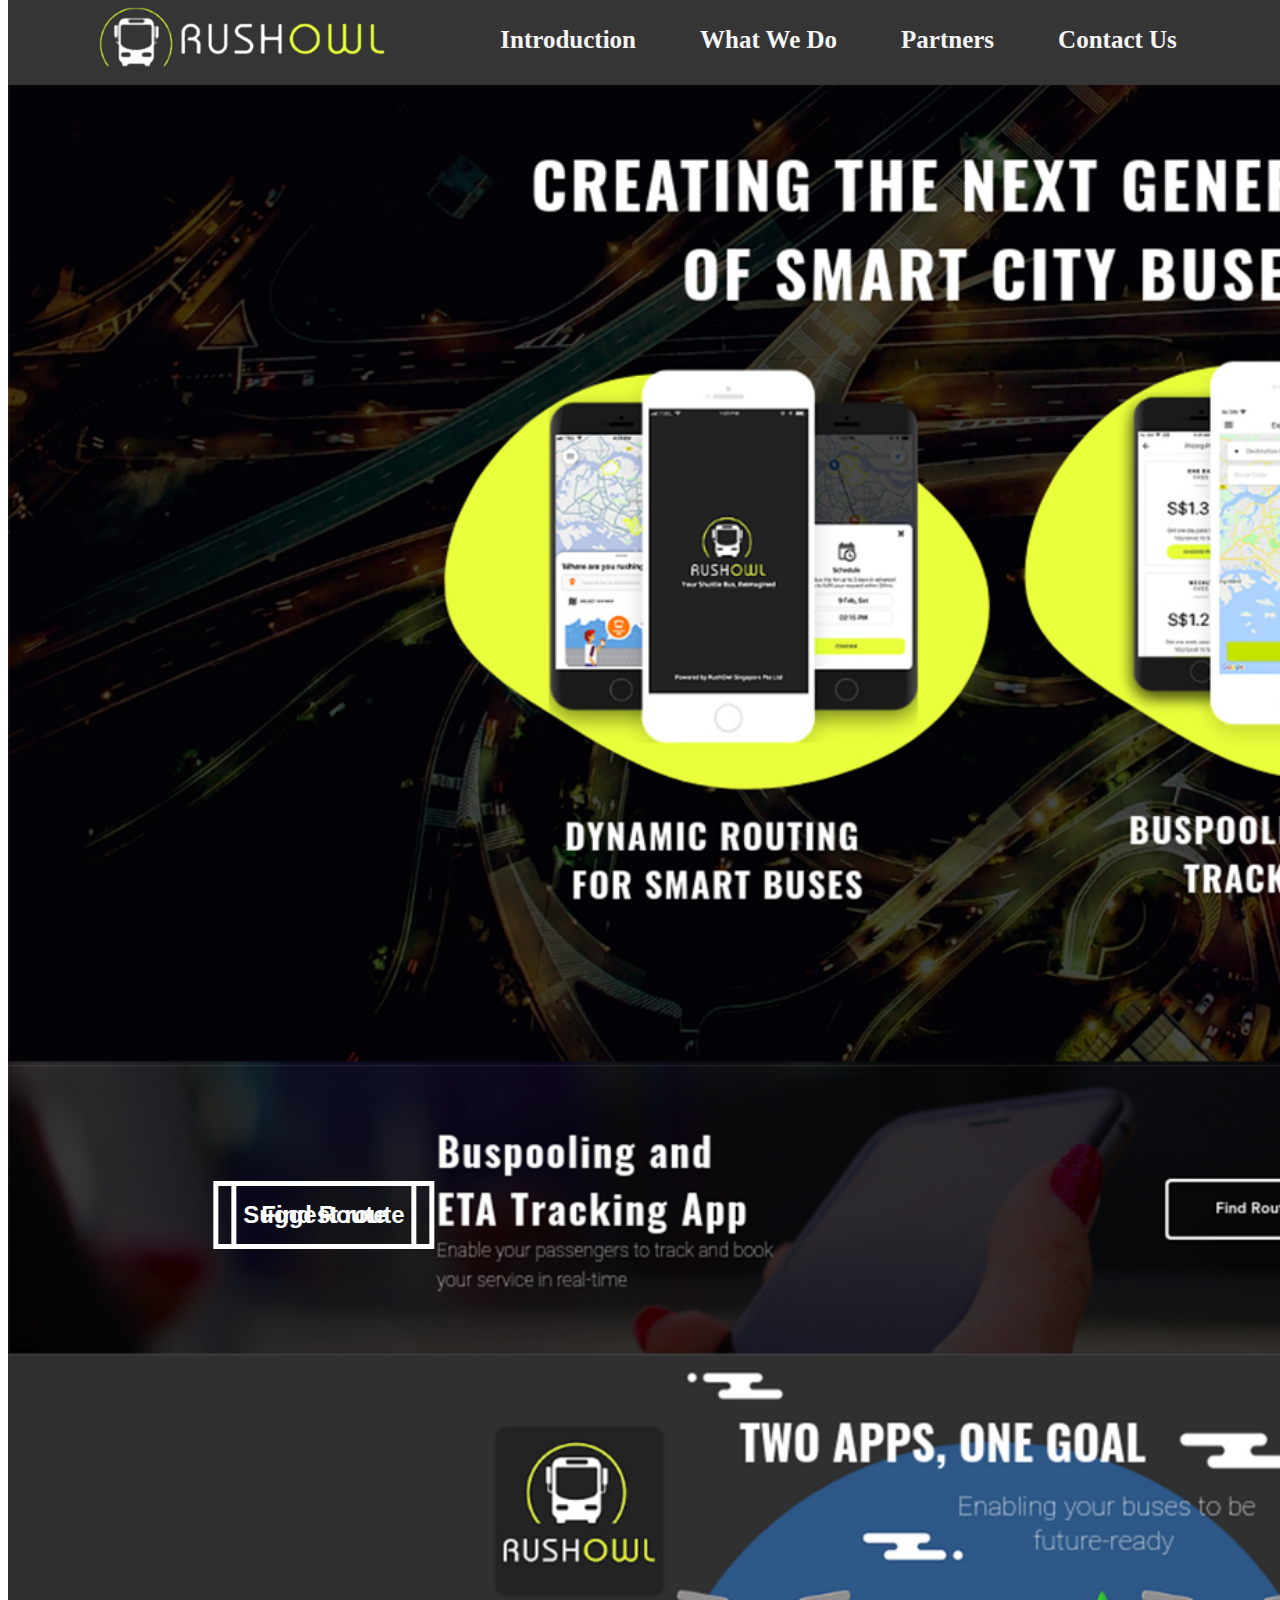
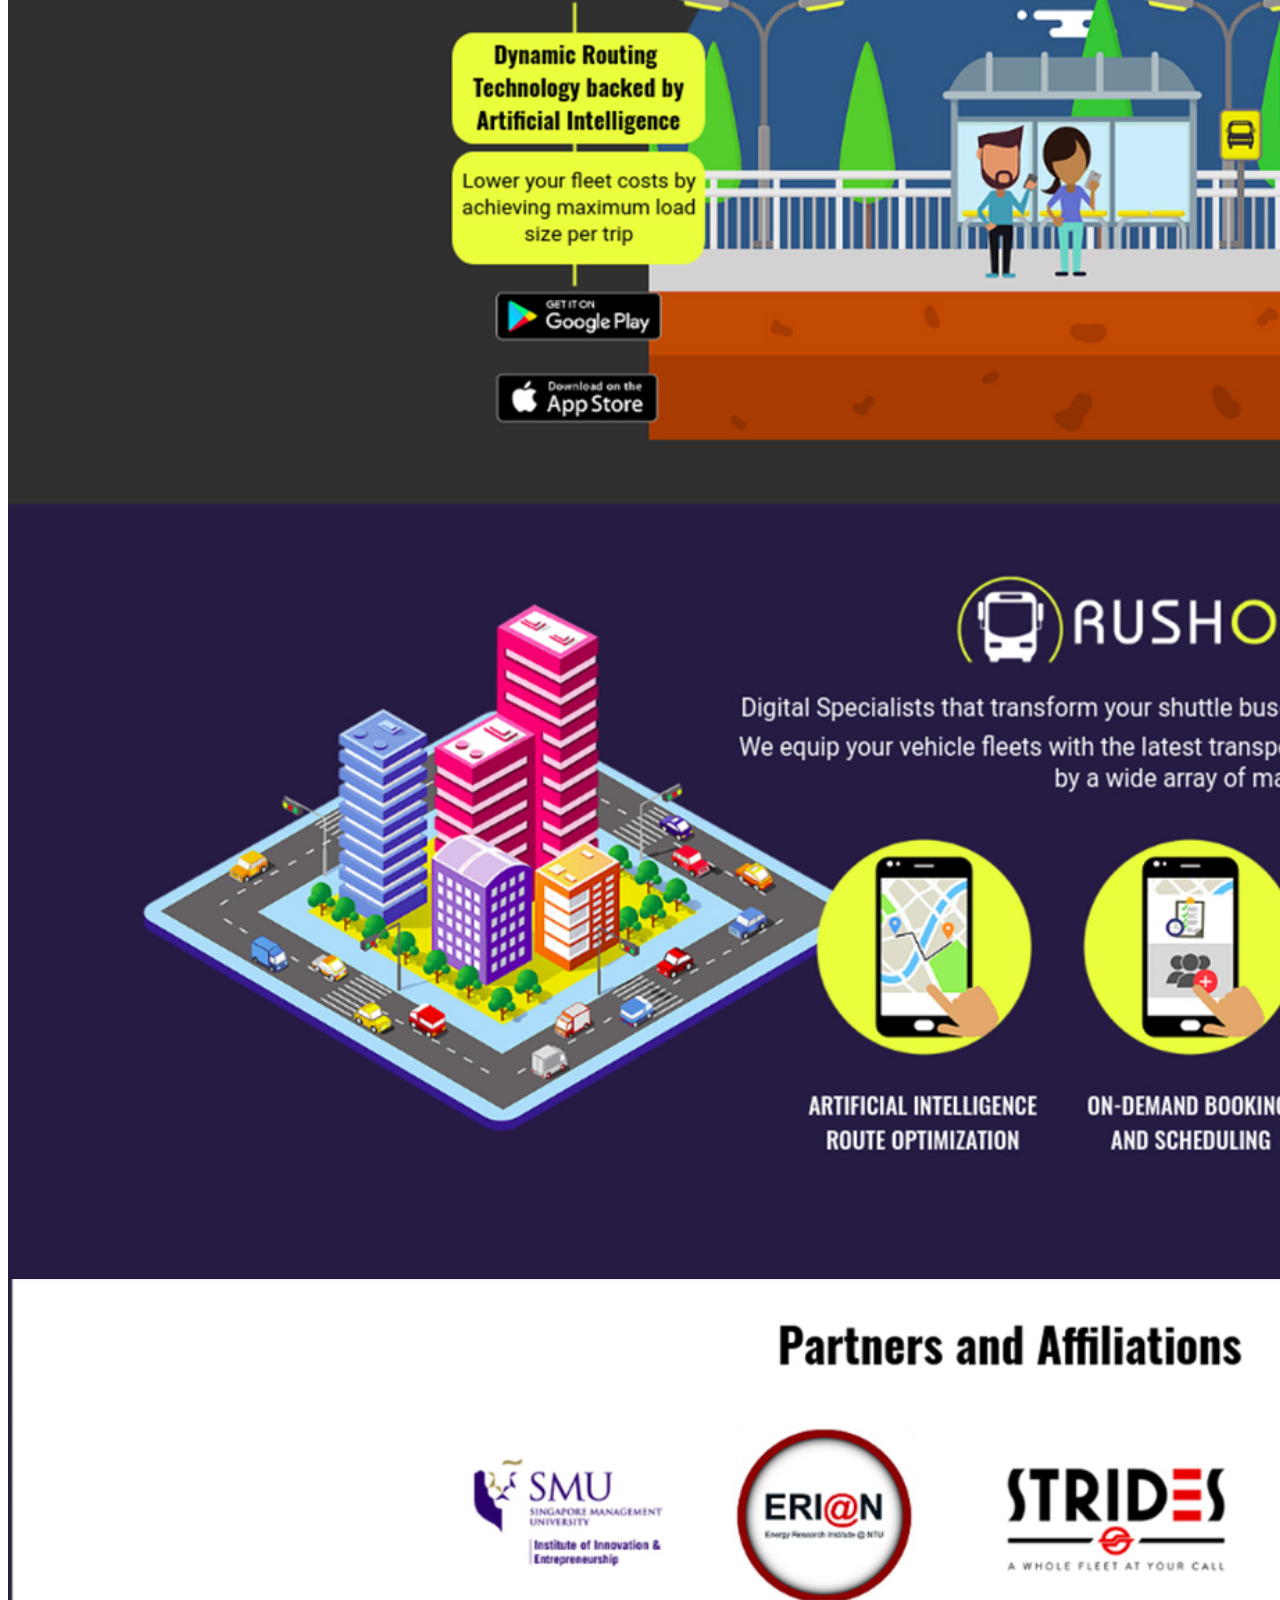
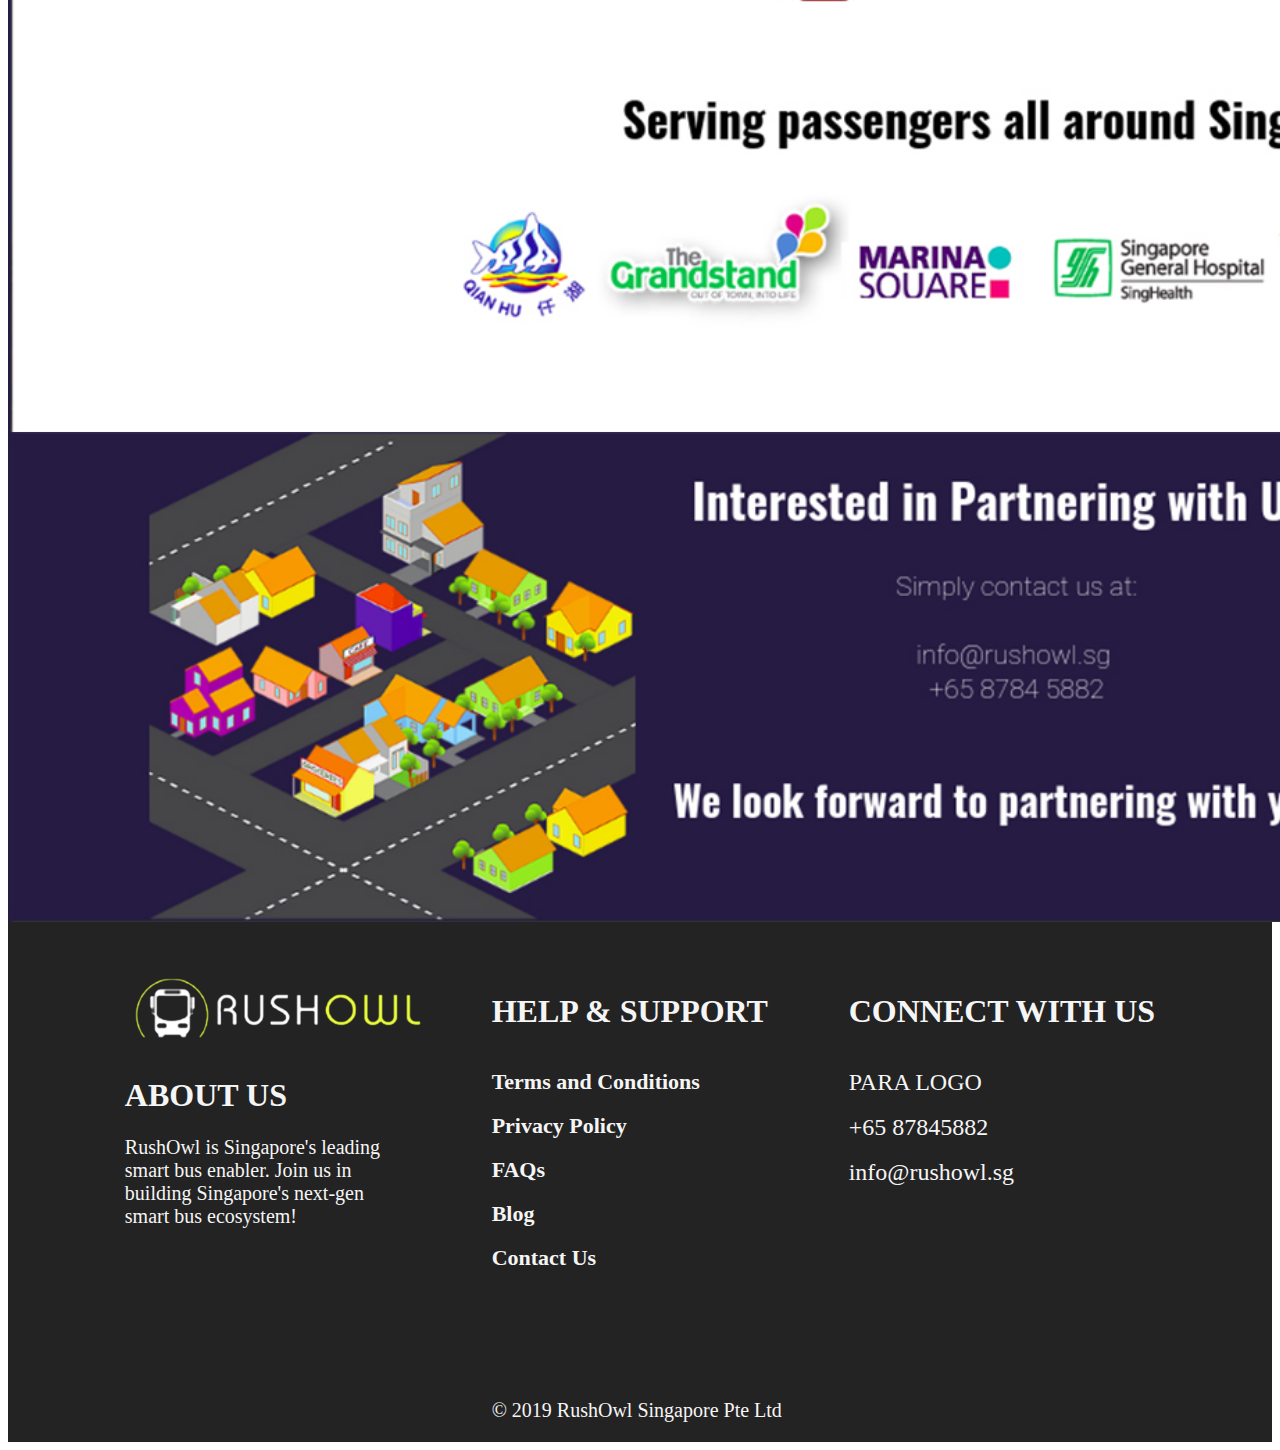
==== index.html @ 658a4725 "Upload Pertama Rushowl" ====
<!DOCTYPE html>
<html lang="en">
<head>
    <meta charset="UTF-8">
    <meta name="viewport" content="width=device-width, initial-scale=1.0">

    <link rel="stylesheet" href="https://cdnjs.cloudflare.com/ajax/libs/font-awesome/4.7.0/css/font-awesome.min.css">
    <link rel="stylesheet" href="style.css">
    
    <title>RushOwl-SG</title>
</head>
<body style="margin-top: 100px;">
     <!-- This is Header -->
     <div class="header flex-fx">
         <div>
             <img src="./img/RUSH OWL LOGO.png" alt="" width="300px">
         </div>
        <div class="nav">
            <ul class="menu-bar">
                <li><a href="#">Introduction</a></li>
                <li><a href="#profile">What We Do</a></li>
                <li><a href="#skill">Partners</a></li>
                <li><a href="#skill">Contact Us</a></li>
            </ul>
        </div>
    </div>
    <!-- This is Header -->

    <!-- SECTION 1 -->
    <div>
        <img class="img-section1" src="./img/NOMOR2.jpg" alt="">
    </div>
    <!-- SECTION 1 -->

    <!-- SECTION 2 -->
    <div class="section2">
        <img class="img-section" src="./img/NOMOR3.jpg" alt="">
        <div class="mini-flex-fx">
            <button class="button" onclick="window.location.href = '#';">Find Route</button>
            <button class="button" onclick="window.location.href = '#';">Suggest route</button>
        </div>
    </div>
    <!-- SECTION 2 -->

    <!-- SECTION 3 -->
    <div>
        <img class="img-section" src="./img/NOMOR4.jpg" alt="">
    </div>
    <!-- SECTION 3 -->

    <!-- SECTION 4 -->
     <div>
        <img class="img-section" src="./img/NOMOR5.jpg" alt="">
    </div>
    <!-- SECTION 4 -->

    <!-- SECTION 5 -->
    <div>
        <img class="img-section" src="./img/NOMOR6.jpg" alt="">
    </div>
    <!-- SECTION 5 -->

    <!-- SECTION 6 -->
    <div>
        <img class="img-section" src="./img/NOMOR7.jpg" alt="">
    </div>
    <!-- SECTION 6 -->

    <!-- SECTION 7 -->
    <div class="container flex-fx footer">
        <div>
            <img src="./img/RUSH OWL LOGO.png" alt="" width="300px"> <br>
            <h1><b> ABOUT US </b></h1>
            <p style="font-size: 20px;">
                RushOwl is Singapore's leading <br>
                smart bus enabler. Join us in <br>
                building Singapore's next-gen <br>
                smart bus ecosystem!
            </p>

        </div>
        <div class="links">
            <h1><b> HELP & SUPPORT </b></h1> <br>
            <a href="#">Terms and Conditions</a> <br>
            <br>
            <a href="#">Privacy Policy</a> <br>
            <br>
            <a href="#">FAQs</a> <br>
            <br>
            <a href="#">Blog</a> <br>
            <br>
            <a href="#">Contact Us</a>
            <br>
            <br>
            <br>
            <br>
            <br>
            <br>
            <br>
            <p style="font-size: 20px;">
                © 2019 RushOwl Singapore Pte Ltd
            </p>
        </div>
        <div>
            <h1><b> CONNECT WITH US </b></h1> <br>
            <label>PARA LOGO</label> <br>
            <br>
            <label>+65 87845882</label> <br>
            <br>
            <label>info@rushowl.sg</label>
        </div>
    </div>
    <!-- SECTION 7 -->

    <!-- SECTION 8 -->
    
    <!-- SECTION 8 -->

</body>
</html>
---- style.css ----
html {
    scroll-behavior: smooth;
}
.container{
    padding-left: 100px;
    padding-right: 100px;
}
.flex-fx{
    display: flex;
    flex-flow: row wrap;
    justify-content: space-evenly;
}
.header {
    width: 100%;
    background-color: #353535;
    position: fixed;
    margin-top: -100px;
    z-index: 1;
    /* height: 500px; */
  }
  
  .header-bawah {
    width: 100%;
  }
  
  .nav .menu-bar {
    width: 100%;
    text-align: center;
    /* background-color: #535252; */
    -webkit-padding-start: 0;
            padding-inline-start: 0;
  }
  
  .nav .menu-bar li {
    list-style-type: none;
    display: inline-block;
    padding-top: 10px;
    padding-left: 30px;
    padding-right: 30px;
    font-size: 25px;
    cursor: pointer;
    font-weight: bold;
  }
  
  /* .nav .menu-bar li:hover {
    background-color: ivory;
    color: #e75810;
  } */
  
  .nav .menu-bar li:hover a {
    color: #becf1d;
  }
  
  .nav .menu-bar li a {
    color: whitesmoke;
    text-decoration: none;
  }
  .img-section1{
    width: 2000px;
    margin-top: -20px;
  }
  .img-section{
    width: 2000px;
    margin-top: -5px;
  }
  .footer{
      margin-top: -5px;
      padding-left: 50px;
      padding-top: 50px;
      padding-right: 50px;
      background-color: rgb(35, 35, 35);
      color: whitesmoke;
  }
 .links a{
    font-size: 22px;
    font-weight: bold;
    color: whitesmoke;
    text-decoration: none;
  }
 .links a:hover{
      color:#becf1d;
  }
  label{
    font-size: 24px;
    color: whitesmoke;
  }

  /* ini percobaan msukin button kedlam foto section2 */

  .section2 {
    position: relative;
    width: 50%;
  }
  .section2 .button{
    position: absolute;
    top: 50%;
    left: 50%;
    transform: translate(-50%, -50%);
    -ms-transform: translate(-50%, -50%);
    font-size: 24px;
    font-weight: bold;
    margin-right: 60px;
    padding-top: 15px;
    padding-left: 25px;
    padding-right: 25px;
    padding-bottom: 15px;
    color: rgb(255, 255, 255);
    background-color: transparent;
    border-style: solid;
    border-color: rgb(255, 255, 255);
    border-width: 5px;
    cursor: pointer;
  }
  .mini-flex-fx{
    display: flex;
    flex-flow: row wrap;
    float: right;
    margin-right: 50px;
  }
  .section2.button:hover{
  background-color: violet;
  }
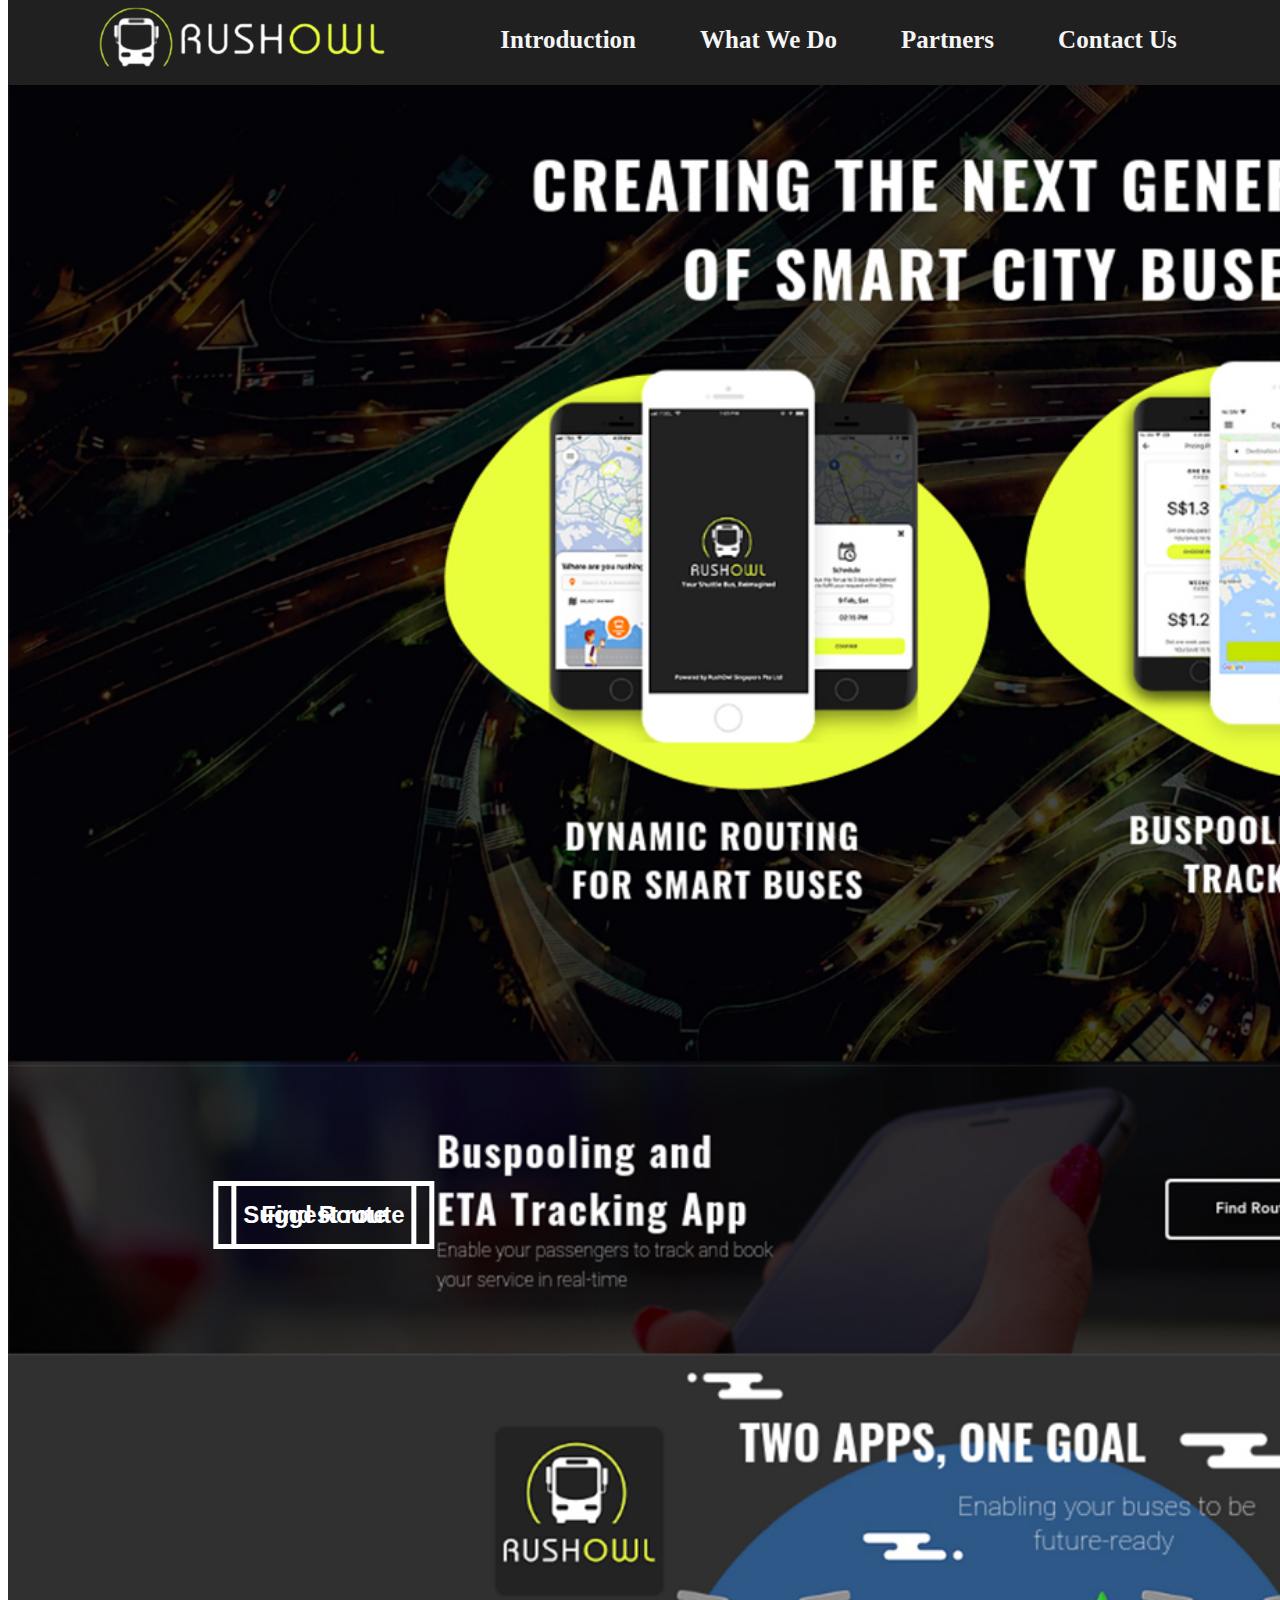
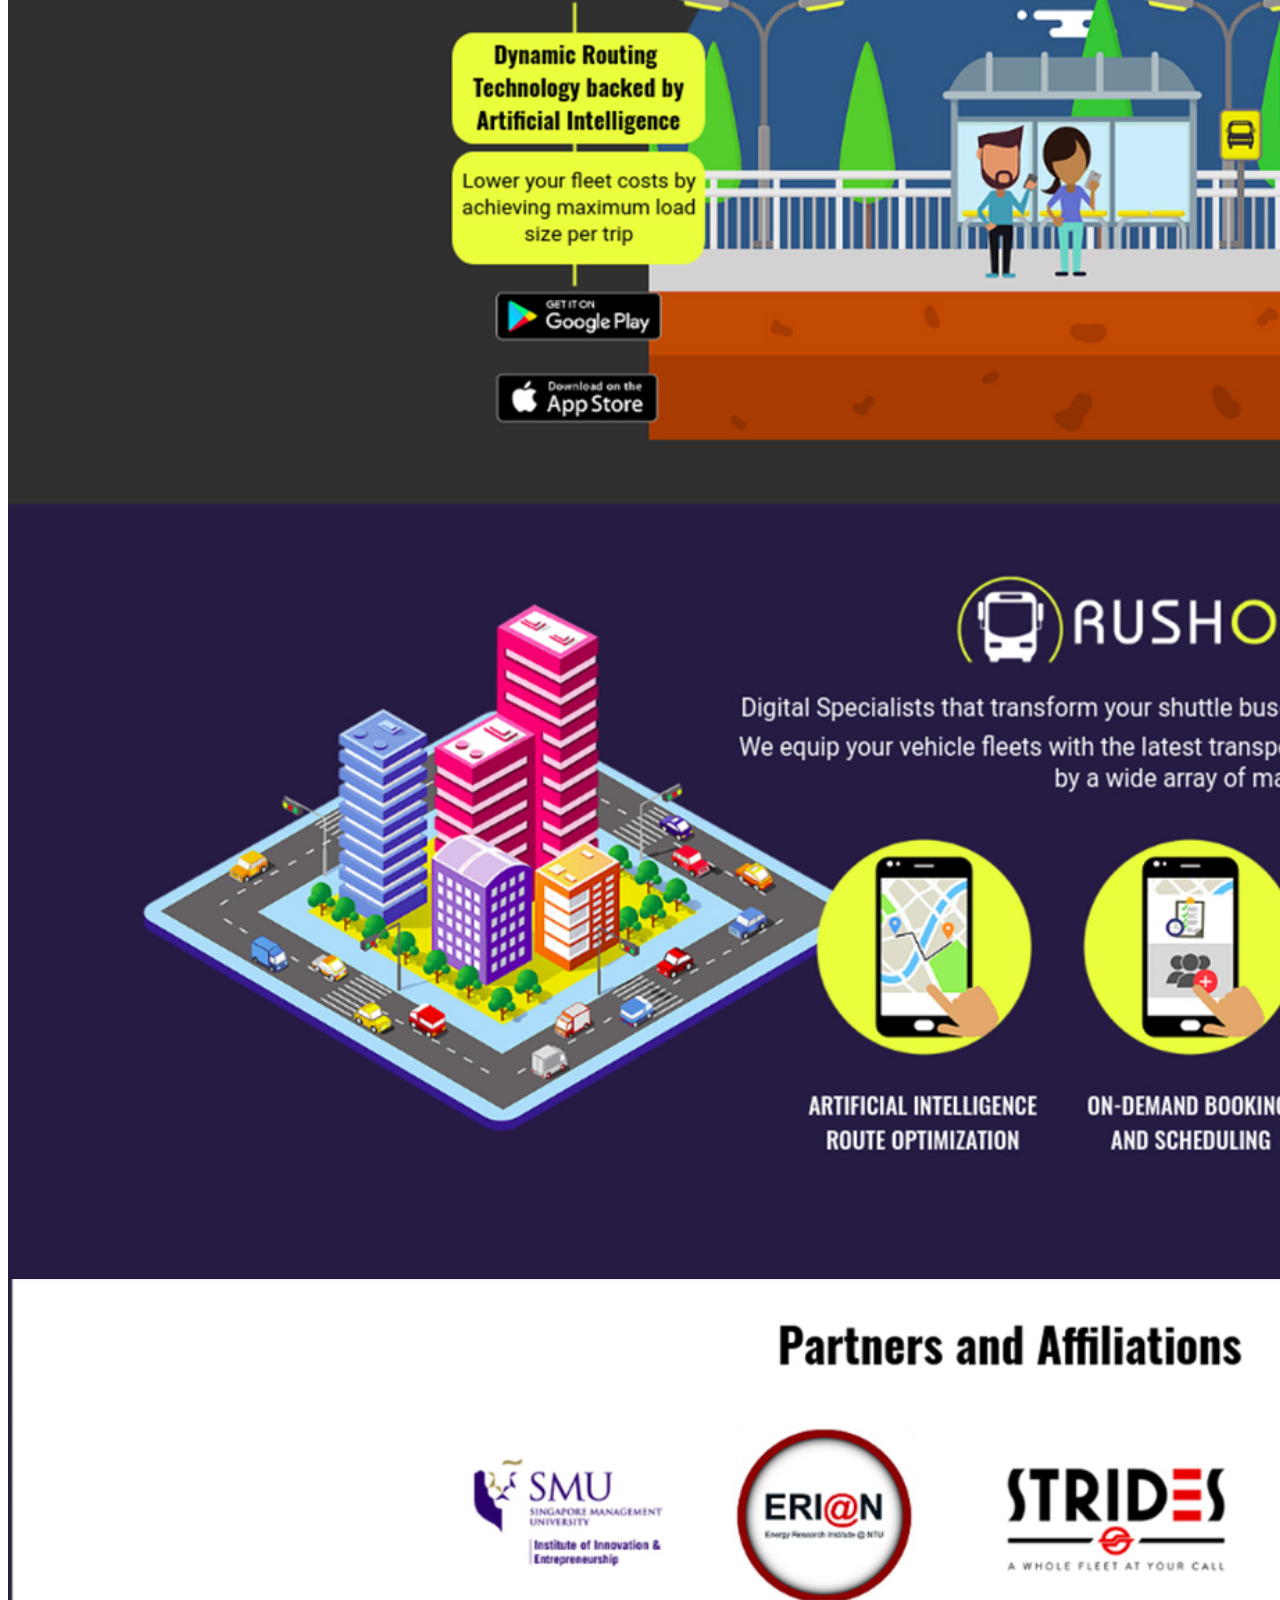
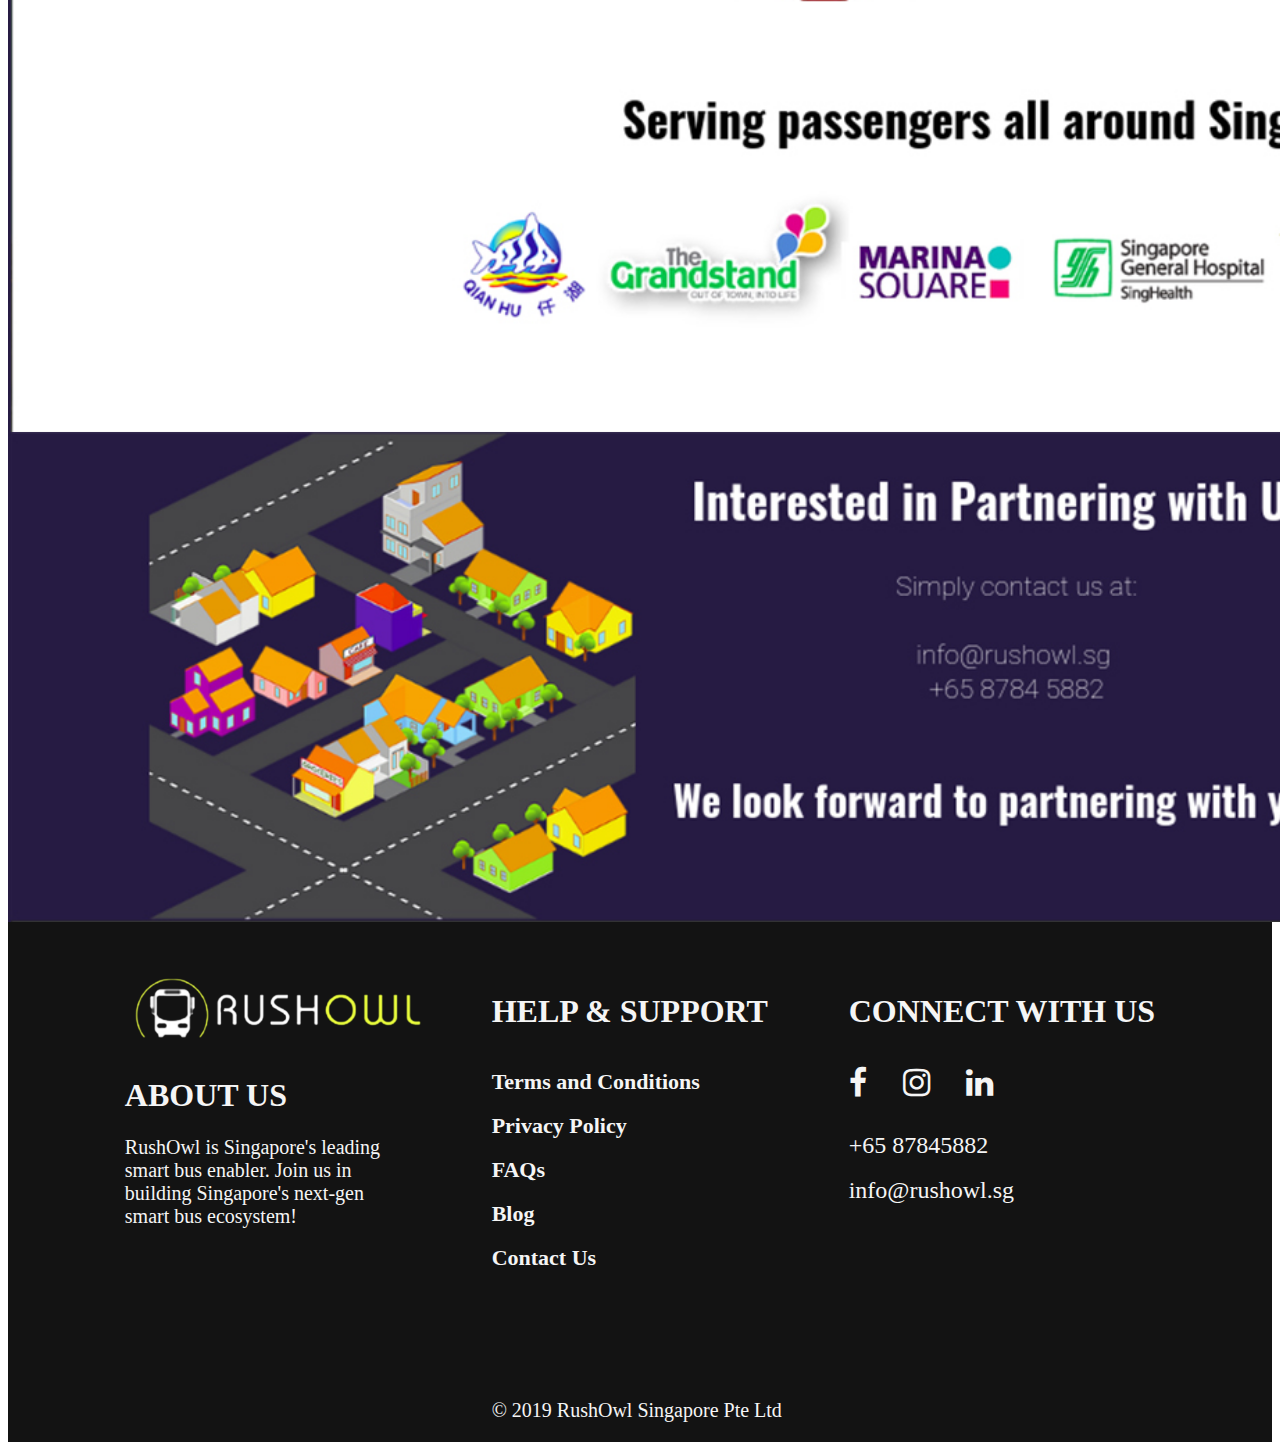
==== commit b37df53c: "progress 17.03 selasa" ====
--- a/index.html
+++ b/index.html
@@ -5,22 +5,25 @@
     <meta name="viewport" content="width=device-width, initial-scale=1.0">
 
     <link rel="stylesheet" href="https://cdnjs.cloudflare.com/ajax/libs/font-awesome/4.7.0/css/font-awesome.min.css">
+    <link rel="stylesheet" href="path/to/font-awesome/css/font-awesome.min.css">
     <link rel="stylesheet" href="style.css">
-    
+
     <title>RushOwl-SG</title>
 </head>
 <body style="margin-top: 100px;">
      <!-- This is Header -->
      <div class="header flex-fx">
          <div>
+             <a href="#">
              <img src="./img/RUSH OWL LOGO.png" alt="" width="300px">
+            </a>
          </div>
         <div class="nav">
             <ul class="menu-bar">
-                <li><a href="#">Introduction</a></li>
-                <li><a href="#profile">What We Do</a></li>
-                <li><a href="#skill">Partners</a></li>
-                <li><a href="#skill">Contact Us</a></li>
+                <li><a href="#intro">Introduction</a></li>
+                <li><a href="#whatwedo">What We Do</a></li>
+                <li><a href="#partner">Partners</a></li>
+                <li><a href="#">Contact Us</a></li>
             </ul>
         </div>
     </div>
@@ -43,19 +46,19 @@
     <!-- SECTION 2 -->
 
     <!-- SECTION 3 -->
-    <div>
+    <div id="intro">
         <img class="img-section" src="./img/NOMOR4.jpg" alt="">
     </div>
     <!-- SECTION 3 -->
 
     <!-- SECTION 4 -->
-     <div>
+     <div id="whatwedo">
         <img class="img-section" src="./img/NOMOR5.jpg" alt="">
     </div>
     <!-- SECTION 4 -->
 
     <!-- SECTION 5 -->
-    <div>
+    <div id="partner">
         <img class="img-section" src="./img/NOMOR6.jpg" alt="">
     </div>
     <!-- SECTION 5 -->
@@ -103,7 +106,12 @@
         </div>
         <div>
             <h1><b> CONNECT WITH US </b></h1> <br>
-            <label>PARA LOGO</label> <br>
+            <label>
+                <i class="fa fa-facebook fa-lg" aria-hidden="true" style="padding-right: 30px;"></i>
+                <i class="fa fa-instagram fa-lg" aria-hidden="true" style="padding-right: 30px;"></i>
+                <i class="fa fa-linkedin fa-lg" aria-hidden="true" style="padding-right: 30px;"></i>
+            </label> <br>
+            <br>
             <br>
             <label>+65 87845882</label> <br>
             <br>
--- a/style.css
+++ b/style.css
@@ -12,7 +12,7 @@
 }
 .header {
     width: 100%;
-    background-color: #353535;
+    background-color: #202020;
     position: fixed;
     margin-top: -100px;
     z-index: 1;
@@ -68,7 +68,7 @@
       padding-left: 50px;
       padding-top: 50px;
       padding-right: 50px;
-      background-color: rgb(35, 35, 35);
+      background-color: rgb(19, 19, 19);
       color: whitesmoke;
   }
  .links a{
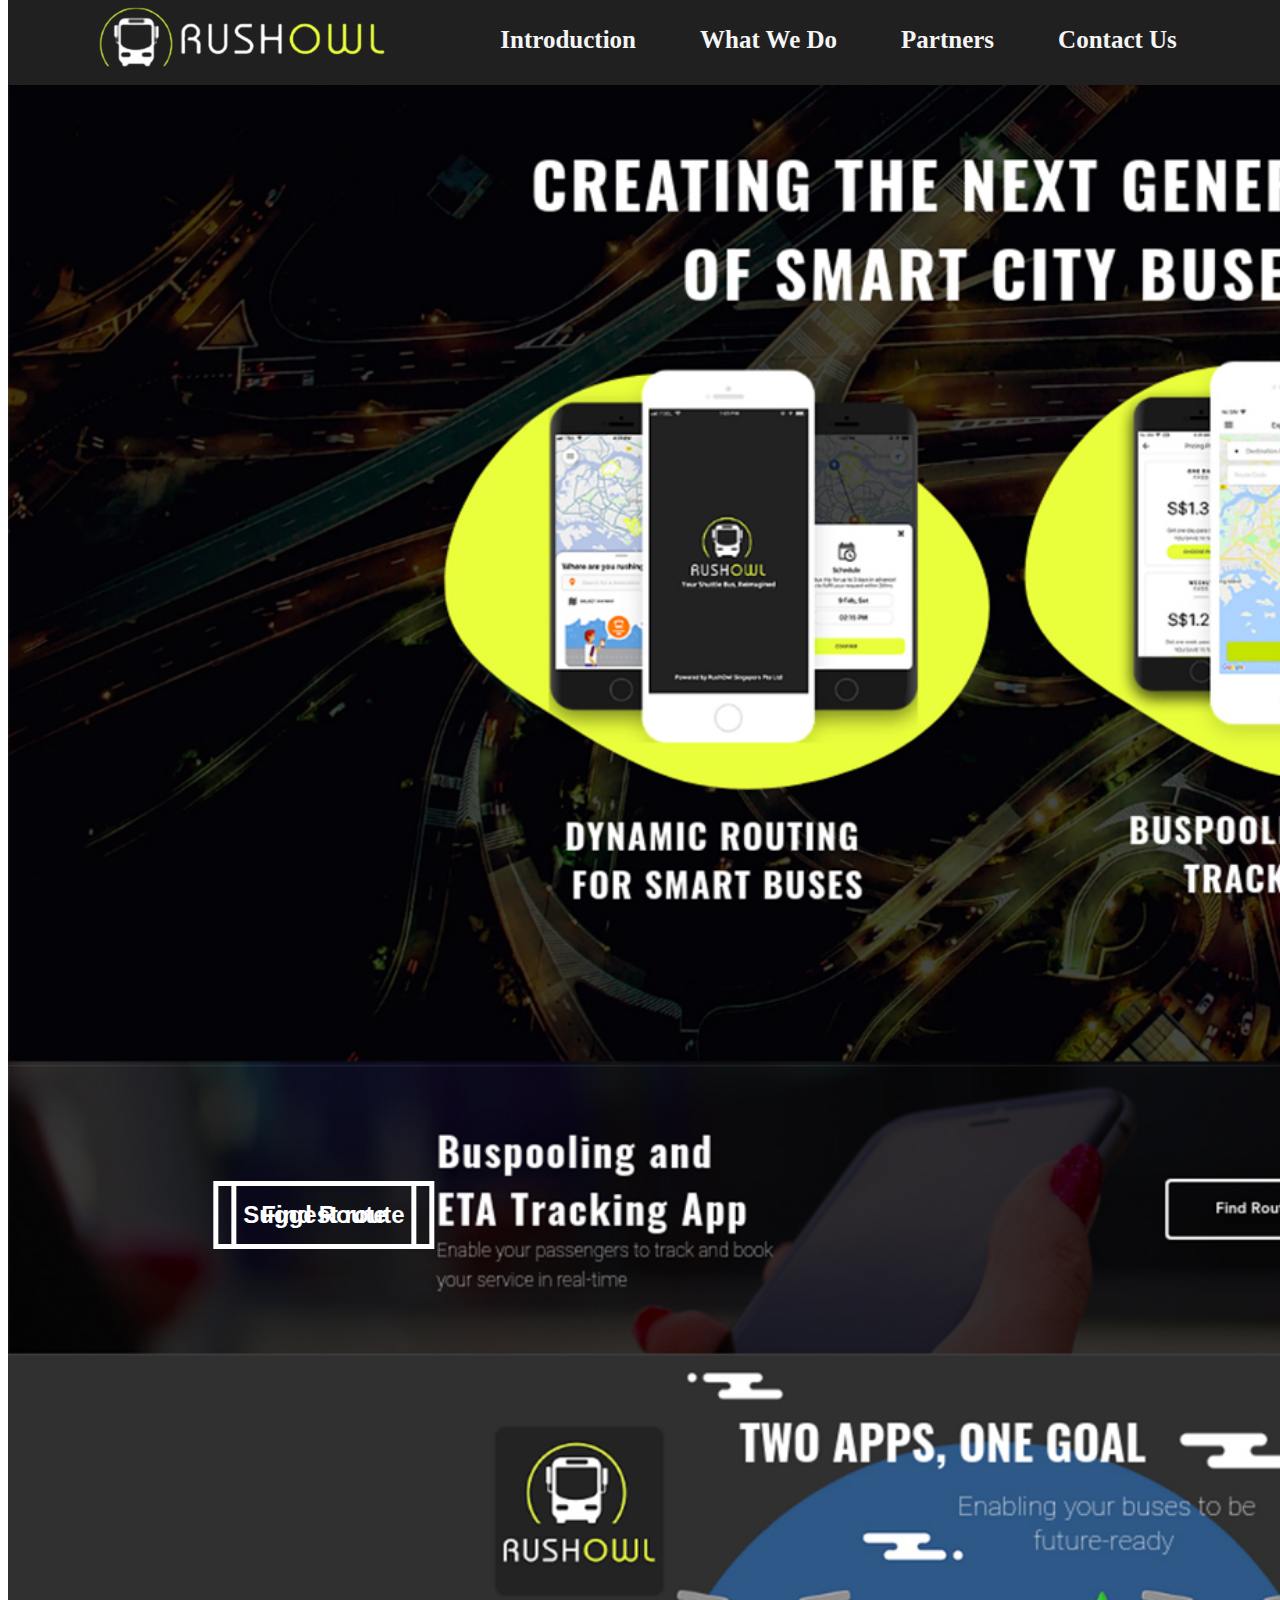
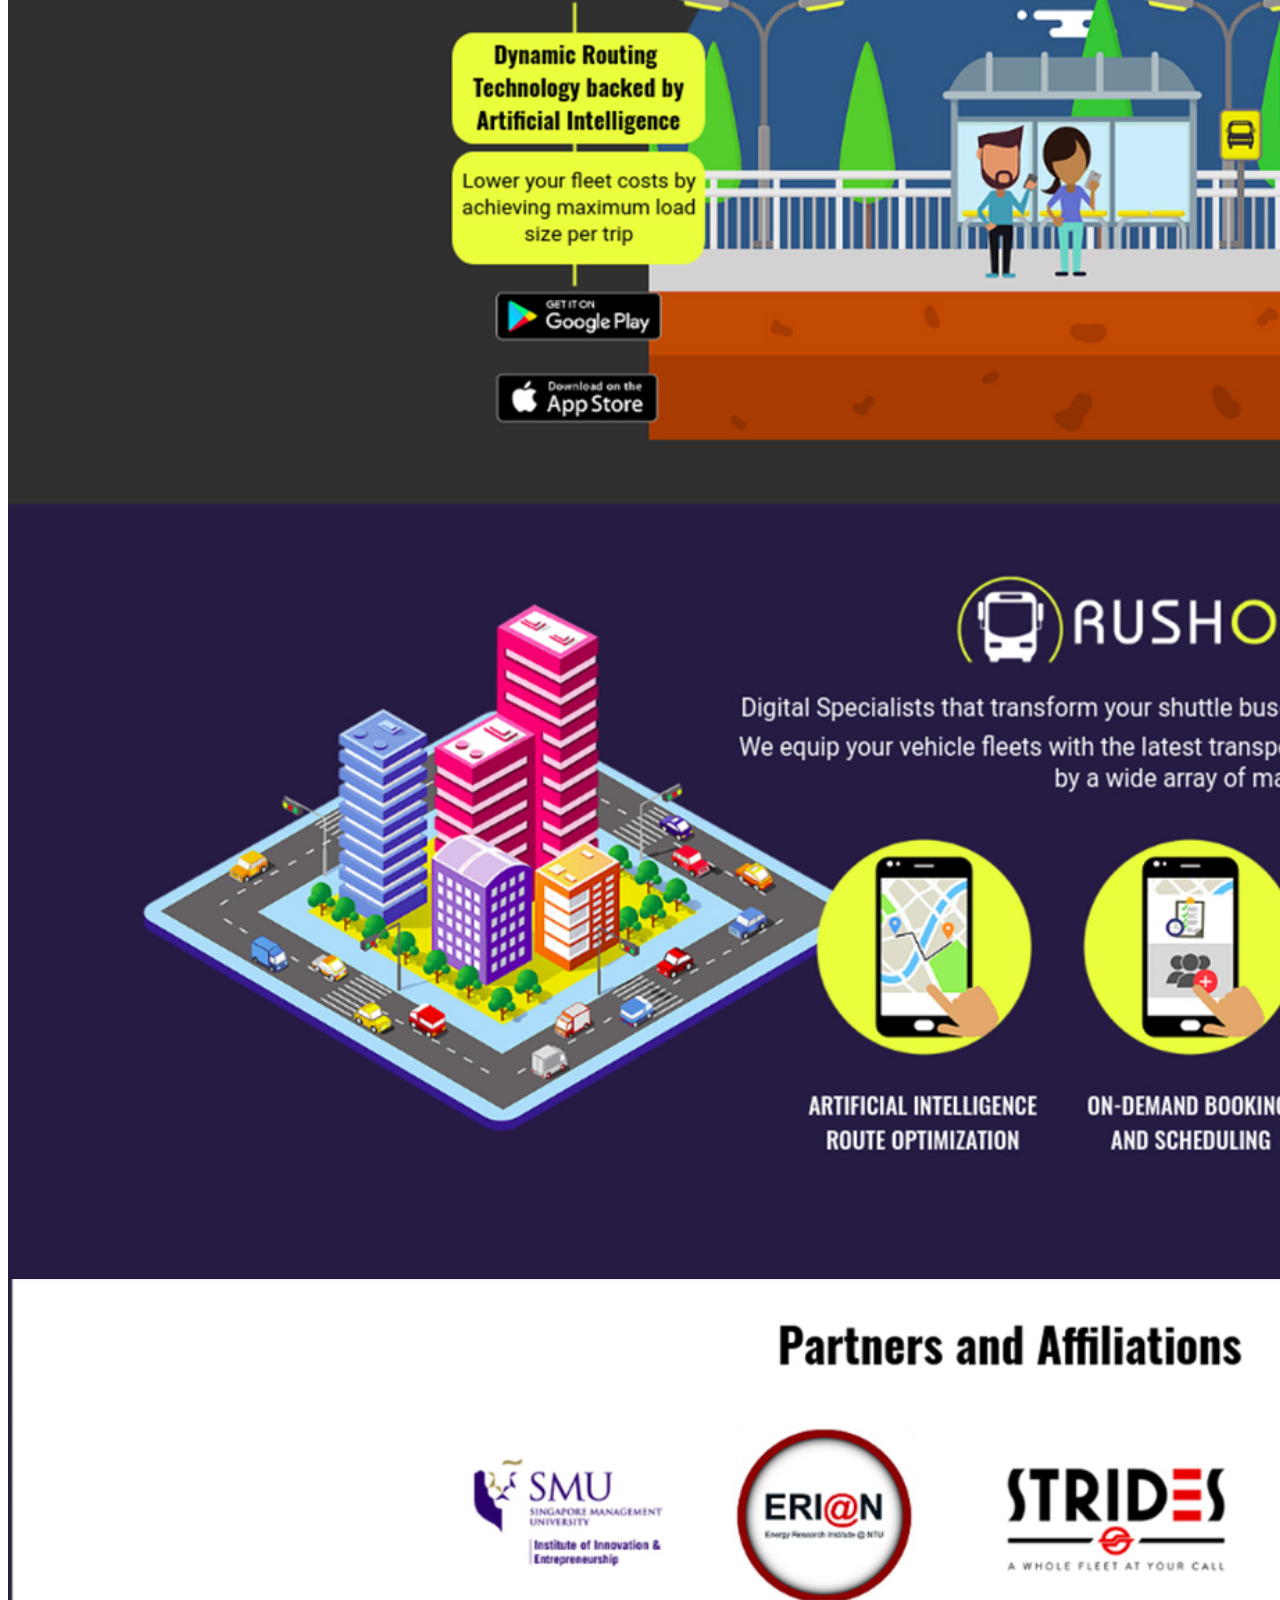
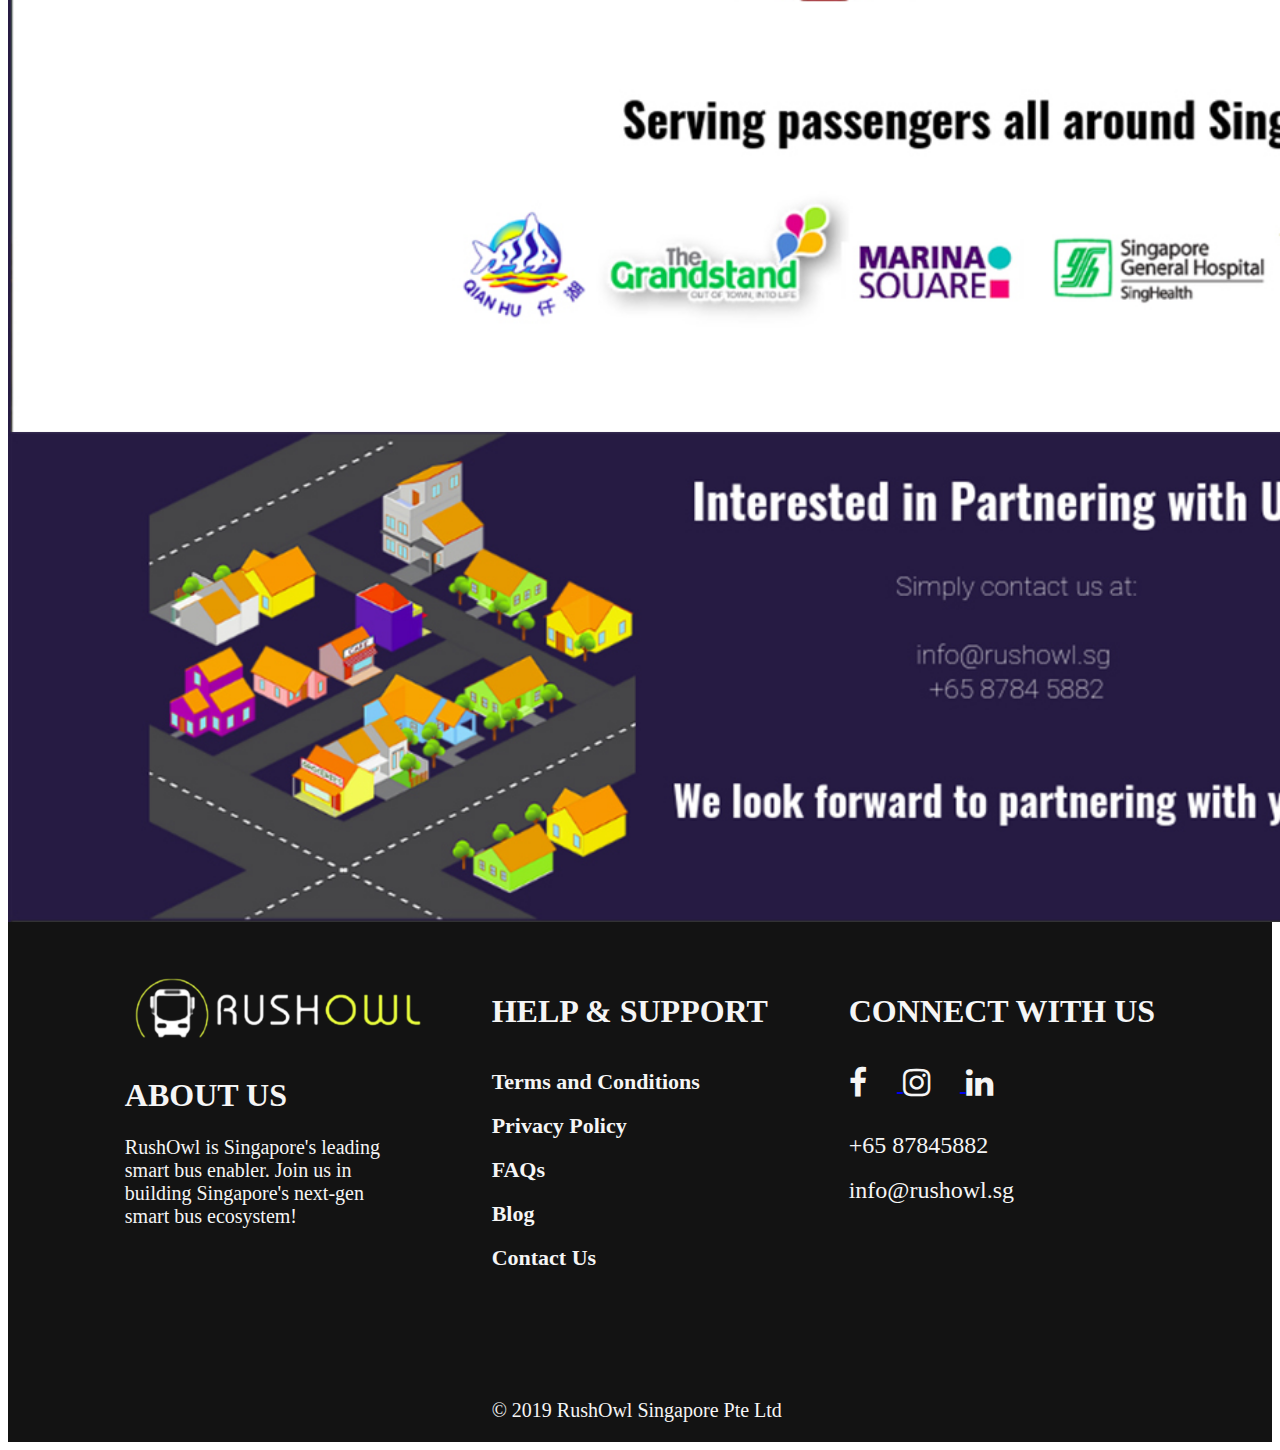
==== commit b9e26f33: "progress 17.03 selasa" ====
--- a/index.html
+++ b/index.html
@@ -1,5 +1,6 @@
 <!DOCTYPE html>
 <html lang="en">
+
 <head>
     <meta charset="UTF-8">
     <meta name="viewport" content="width=device-width, initial-scale=1.0">
@@ -10,14 +11,15 @@
 
     <title>RushOwl-SG</title>
 </head>
+
 <body style="margin-top: 100px;">
-     <!-- This is Header -->
-     <div class="header flex-fx">
-         <div>
-             <a href="#">
-             <img src="./img/RUSH OWL LOGO.png" alt="" width="300px">
+    <!-- This is Header -->
+    <div class="header flex-fx">
+        <div>
+            <a href="#">
+                <img src="./img/RUSH OWL LOGO.png" alt="" width="300px">
             </a>
-         </div>
+        </div>
         <div class="nav">
             <ul class="menu-bar">
                 <li><a href="#intro">Introduction</a></li>
@@ -52,7 +54,7 @@
     <!-- SECTION 3 -->
 
     <!-- SECTION 4 -->
-     <div id="whatwedo">
+    <div id="whatwedo">
         <img class="img-section" src="./img/NOMOR5.jpg" alt="">
     </div>
     <!-- SECTION 4 -->
@@ -69,7 +71,7 @@
     </div>
     <!-- SECTION 6 -->
 
-    <!-- SECTION 7 -->
+    <!-- FOOTER -->
     <div class="container flex-fx footer">
         <div>
             <img src="./img/RUSH OWL LOGO.png" alt="" width="300px"> <br>
@@ -84,9 +86,9 @@
         </div>
         <div class="links">
             <h1><b> HELP & SUPPORT </b></h1> <br>
-            <a href="#">Terms and Conditions</a> <br>
+            <a href="terms.html">Terms and Conditions</a> <br>
             <br>
-            <a href="#">Privacy Policy</a> <br>
+            <a href="privacy.html">Privacy Policy</a> <br>
             <br>
             <a href="#">FAQs</a> <br>
             <br>
@@ -107,10 +109,17 @@
         <div>
             <h1><b> CONNECT WITH US </b></h1> <br>
             <label>
-                <i class="fa fa-facebook fa-lg" aria-hidden="true" style="padding-right: 30px;"></i>
-                <i class="fa fa-instagram fa-lg" aria-hidden="true" style="padding-right: 30px;"></i>
-                <i class="fa fa-linkedin fa-lg" aria-hidden="true" style="padding-right: 30px;"></i>
-            </label> <br>
+                <a href="https://www.facebook,com/therushowlapp">
+                    <i class="fa fa-facebook fa-lg" aria-hidden="true"></i>
+                </a>
+                <a href="https://www.instagram.com/rushowl.sg/">
+                    <i class="fa fa-instagram fa-lg" aria-hidden="true"></i>
+                </a>
+                <a href="https://www.linkedin.com/company/rushowlsg">
+                    <i class="fa fa-linkedin fa-lg" aria-hidden="true"></i>
+                </a>
+            </label>
+            <br>
             <br>
             <br>
             <label>+65 87845882</label> <br>
@@ -118,11 +127,8 @@
             <label>info@rushowl.sg</label>
         </div>
     </div>
-    <!-- SECTION 7 -->
-
-    <!-- SECTION 8 -->
-    
-    <!-- SECTION 8 -->
+    <!-- FOOTER -->
 
 </body>
+
 </html>--- a/style.css
+++ b/style.css
@@ -4,6 +4,10 @@
 .container{
     padding-left: 100px;
     padding-right: 100px;
+}
+.container2{
+  padding-left: 350px;
+  padding-right: 350px;
 }
 .flex-fx{
     display: flex;
@@ -120,6 +124,17 @@
   .section2.button:hover{
   background-color: violet;
   }
+
+ .paragraph{
+  color: rgb(23, 23, 23);
+  opacity: 80%;
+  font-size: 24px;
+  }
+  i{
+    color: whitesmoke;
+    padding-right: 30px;
+    text-decoration: none;
+  }
   
   
  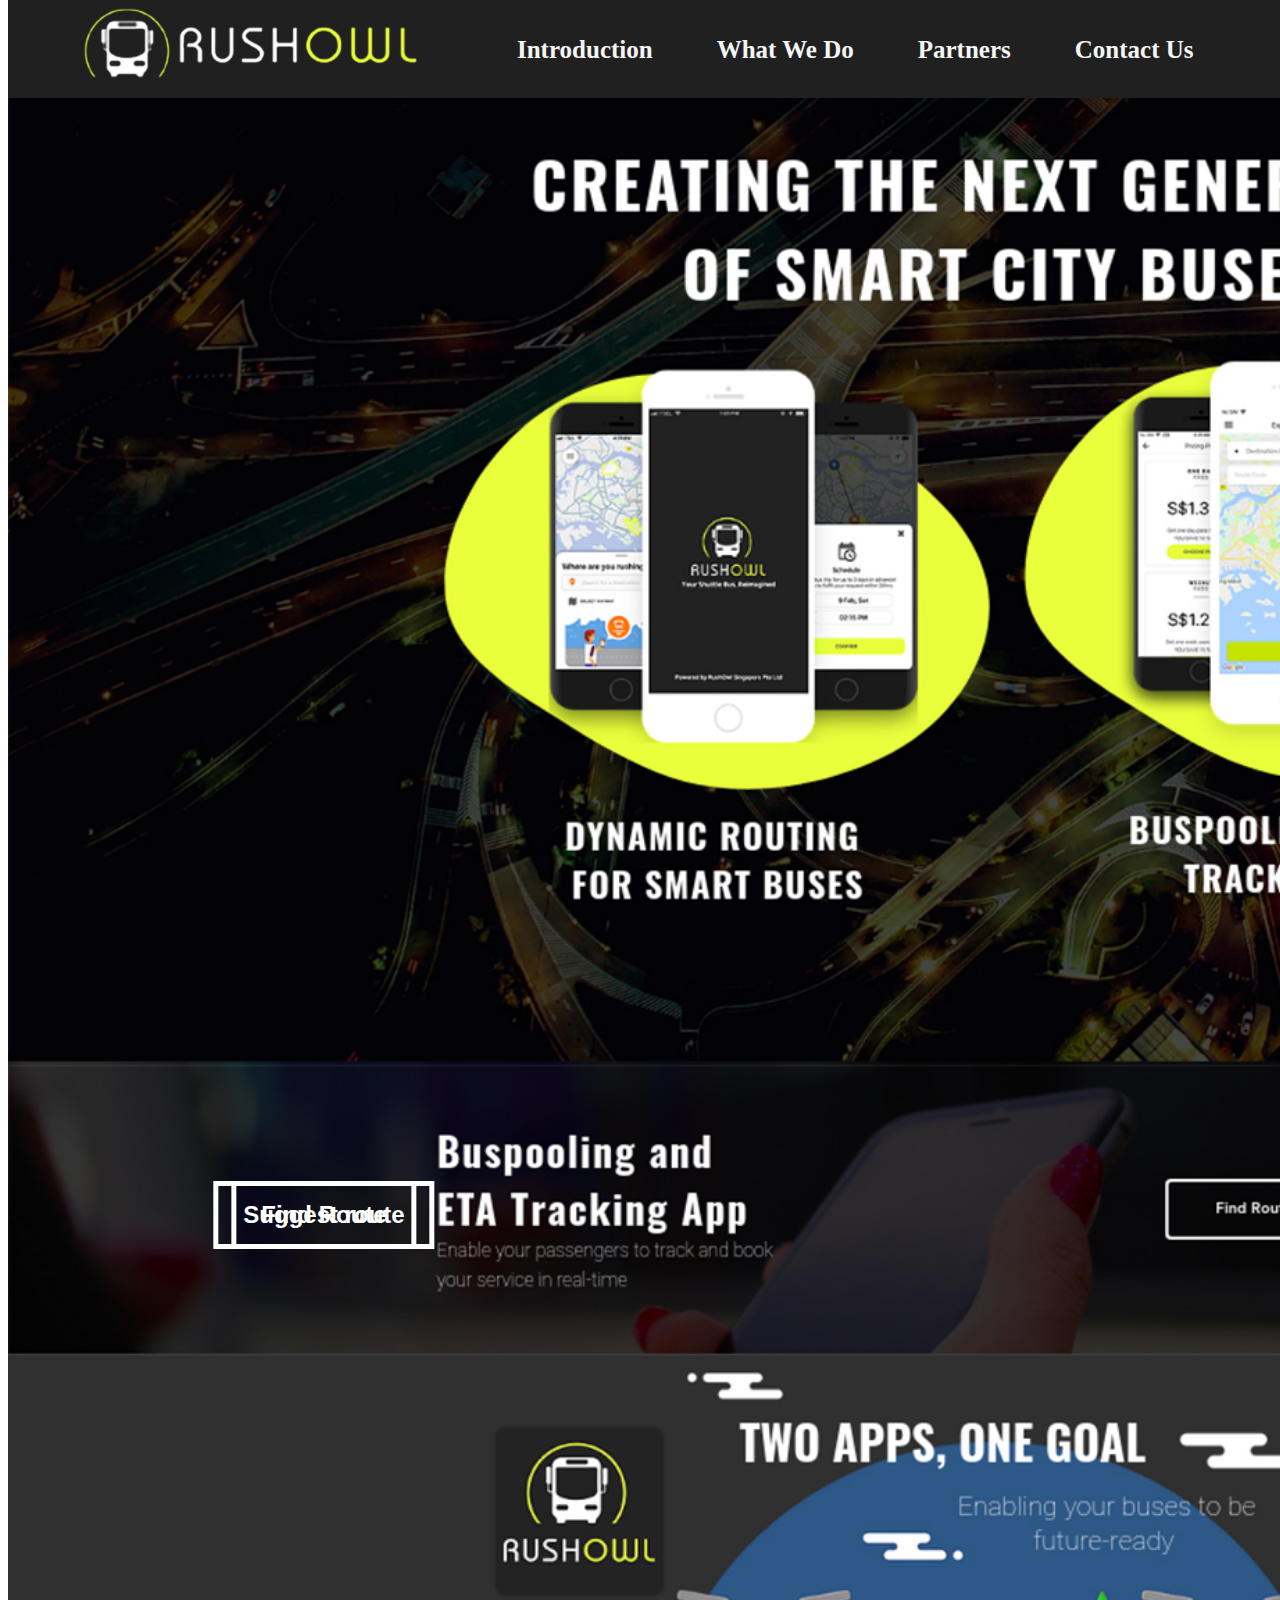
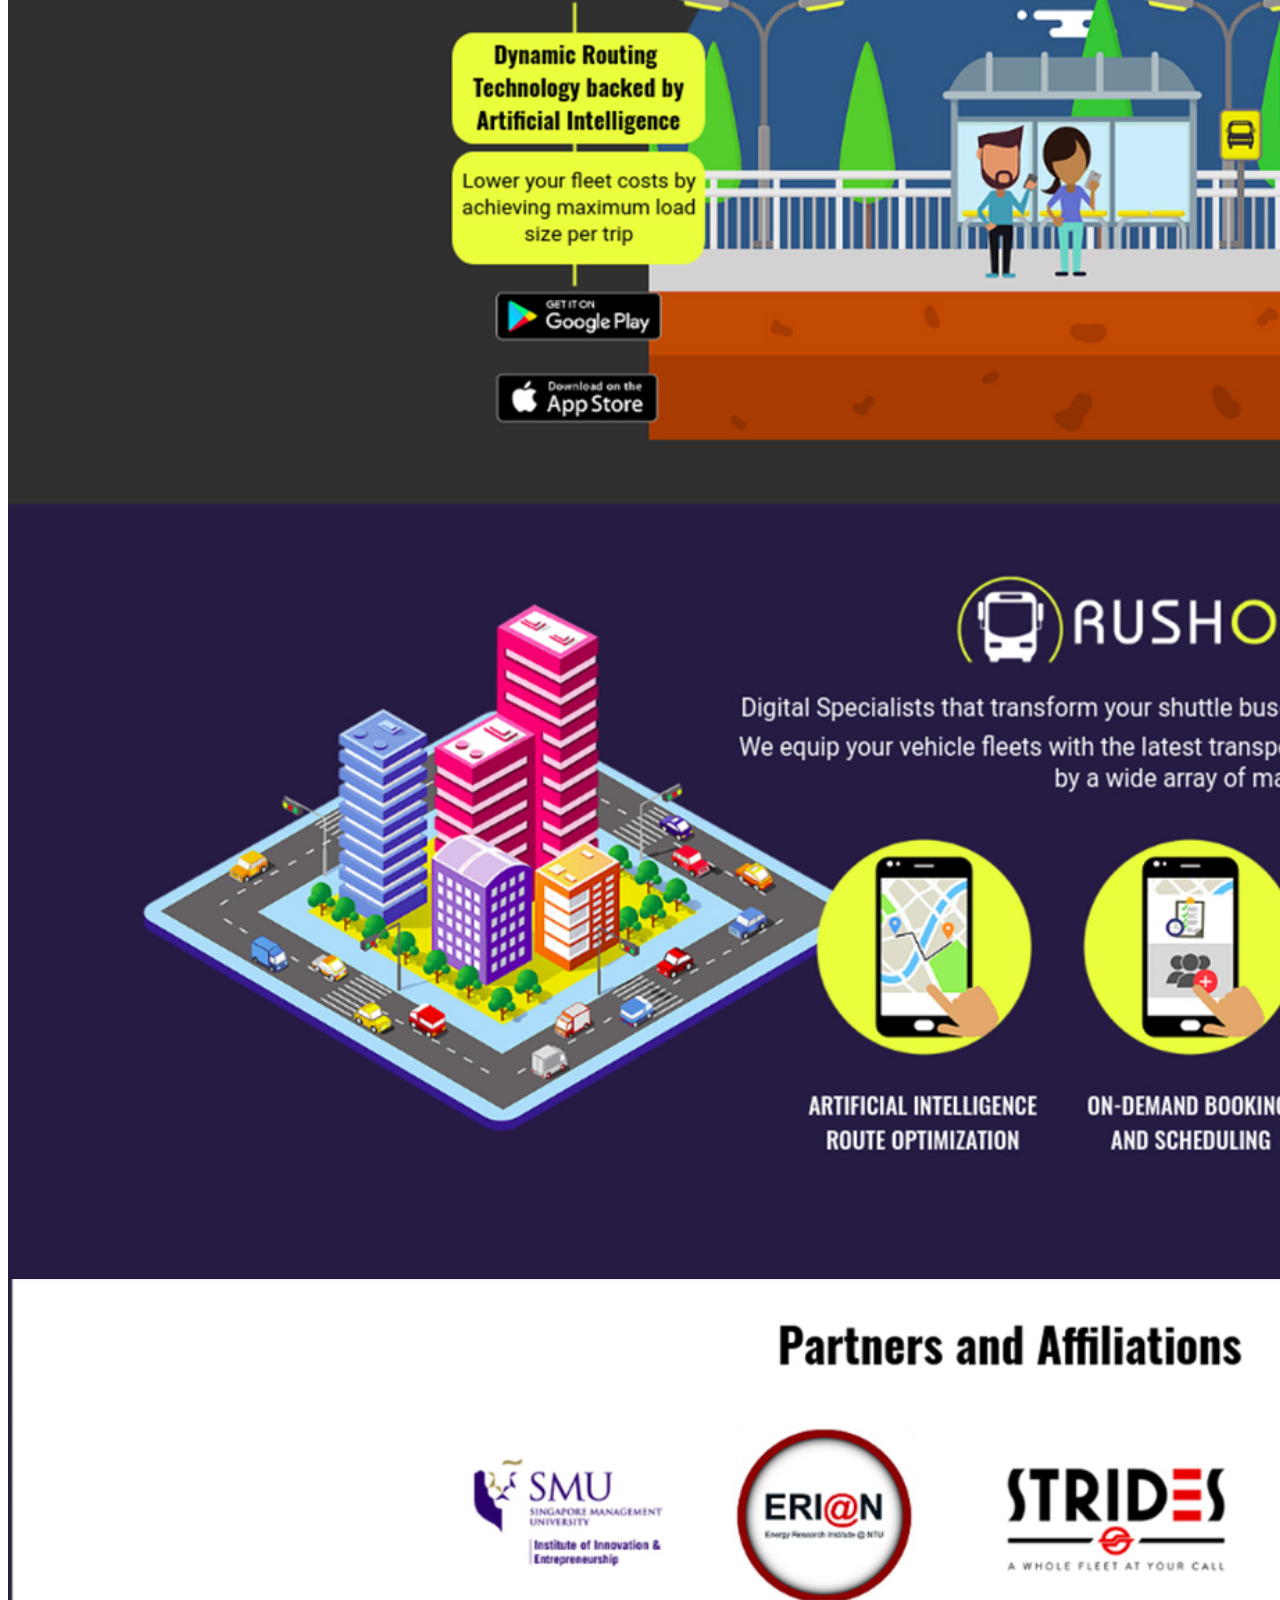
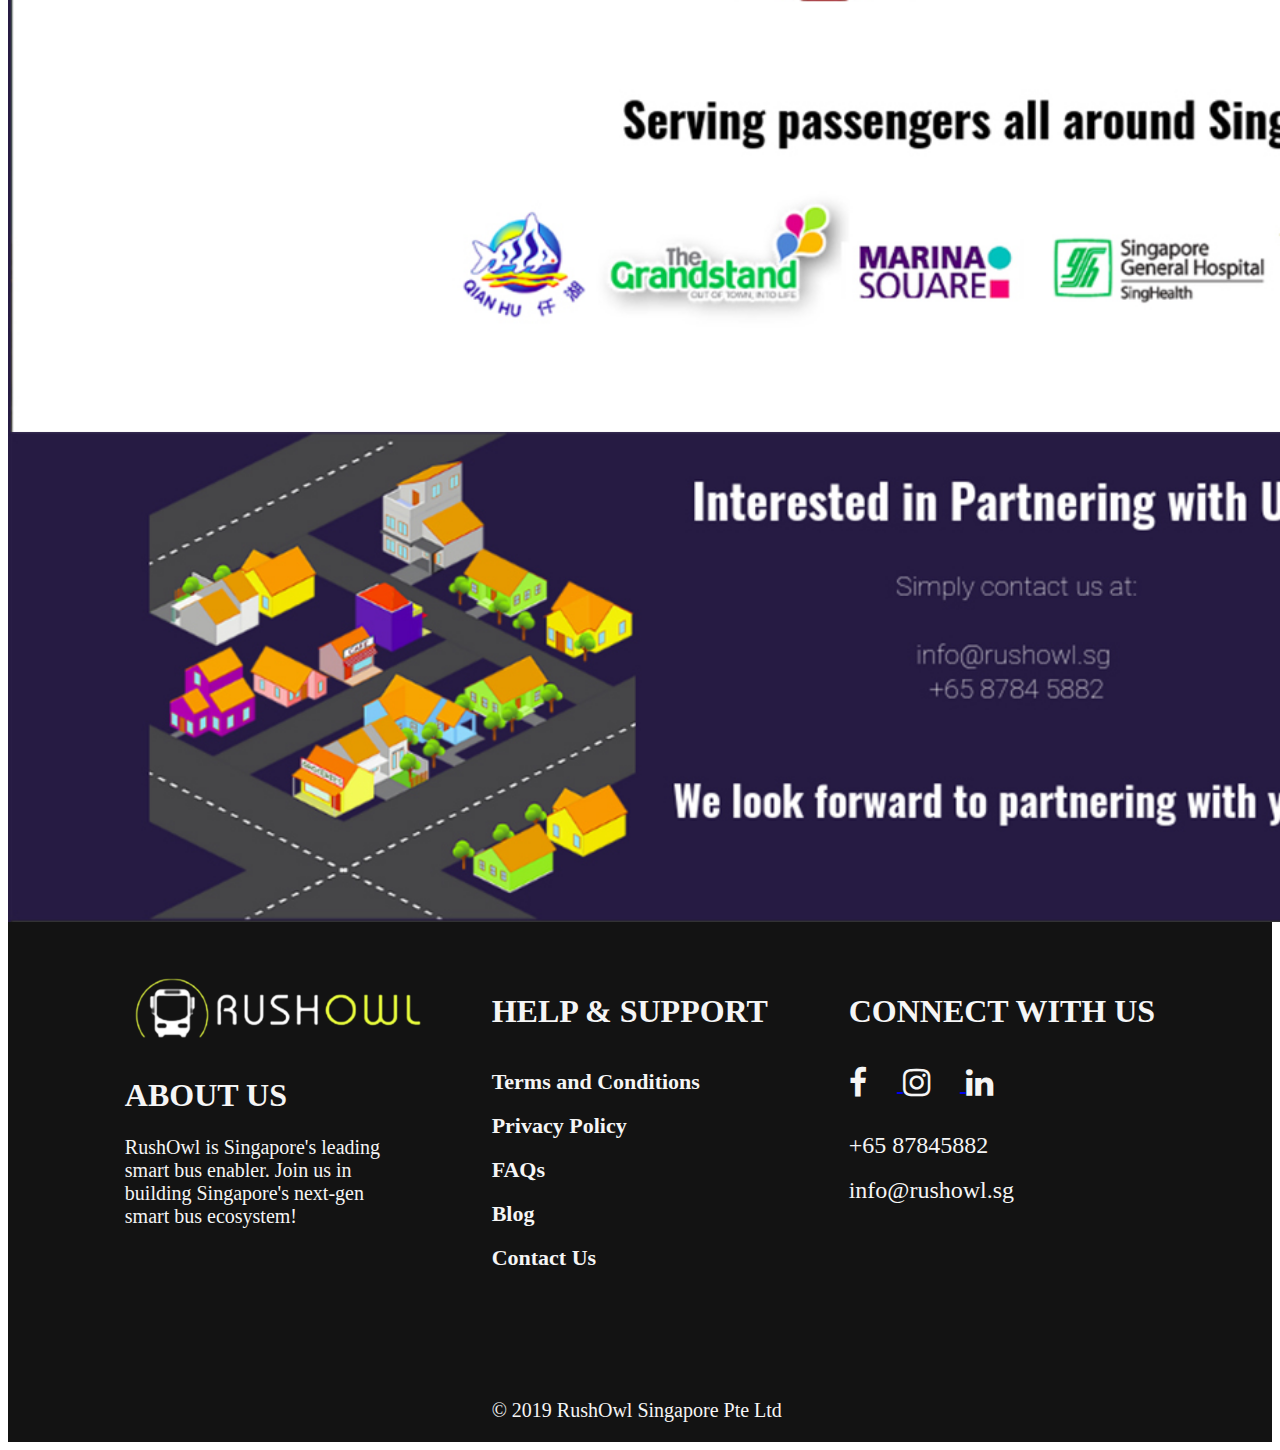
==== commit 506c1305: "REVISI-RABU 16:52" ====
--- a/index.html
+++ b/index.html
@@ -17,7 +17,7 @@
     <div class="header flex-fx">
         <div>
             <a href="#">
-                <img src="./img/RUSH OWL LOGO.png" alt="" width="300px">
+                <img src="./img/RUSH OWL LOGO.png" alt="" width="350px">
             </a>
         </div>
         <div class="nav">
@@ -25,7 +25,7 @@
                 <li><a href="#intro">Introduction</a></li>
                 <li><a href="#whatwedo">What We Do</a></li>
                 <li><a href="#partner">Partners</a></li>
-                <li><a href="#">Contact Us</a></li>
+                <li><a href="contactus.html" target="blank">Contact Us</a></li>
             </ul>
         </div>
     </div>
@@ -90,11 +90,11 @@
             <br>
             <a href="privacy.html">Privacy Policy</a> <br>
             <br>
-            <a href="#">FAQs</a> <br>
+            <a href="FAQ.html">FAQs</a> <br>
             <br>
             <a href="#">Blog</a> <br>
             <br>
-            <a href="#">Contact Us</a>
+            <a href="contactus.html">Contact Us</a>
             <br>
             <br>
             <br>
--- a/style.css
+++ b/style.css
@@ -38,7 +38,7 @@
   .nav .menu-bar li {
     list-style-type: none;
     display: inline-block;
-    padding-top: 10px;
+    padding-top: 20px;
     padding-left: 30px;
     padding-right: 30px;
     font-size: 25px;
@@ -135,6 +135,41 @@
     padding-right: 30px;
     text-decoration: none;
   }
+  .cs-flex-fx{
+    display: flex;
+    flex-flow: row wrap;
+  }
+  .faq-link{
+    color: rgb(0, 0, 0);
+    font-size: 25px;
+    padding-right: 30px;
+    text-decoration: none;
+  }
+  .accordion {
+    background-color: rgb(255, 255, 255);
+    color: rgb(0, 0, 0);
+    cursor: pointer;
+    font-size: 25px;
+    padding: 18px;
+    width: 100%;
+    text-align: left;
+    border: none;
+    outline: none;
+    transition: 0.4s;
+  }
   
+  /* Add a background color to the button if it is clicked on (add the .active class with JS), and when you move the mouse over it (hover) */
+  .active, .accordion:hover {
+    background-color: #ccc;
+  }
   
- +  /* Style the accordion panel. Note: hidden by default */
+  .panel {
+    padding: 0 18px;
+    background-color: white;
+    display: none;
+    overflow: hidden;
+  } 
+ hr{
+   color: black;
+ }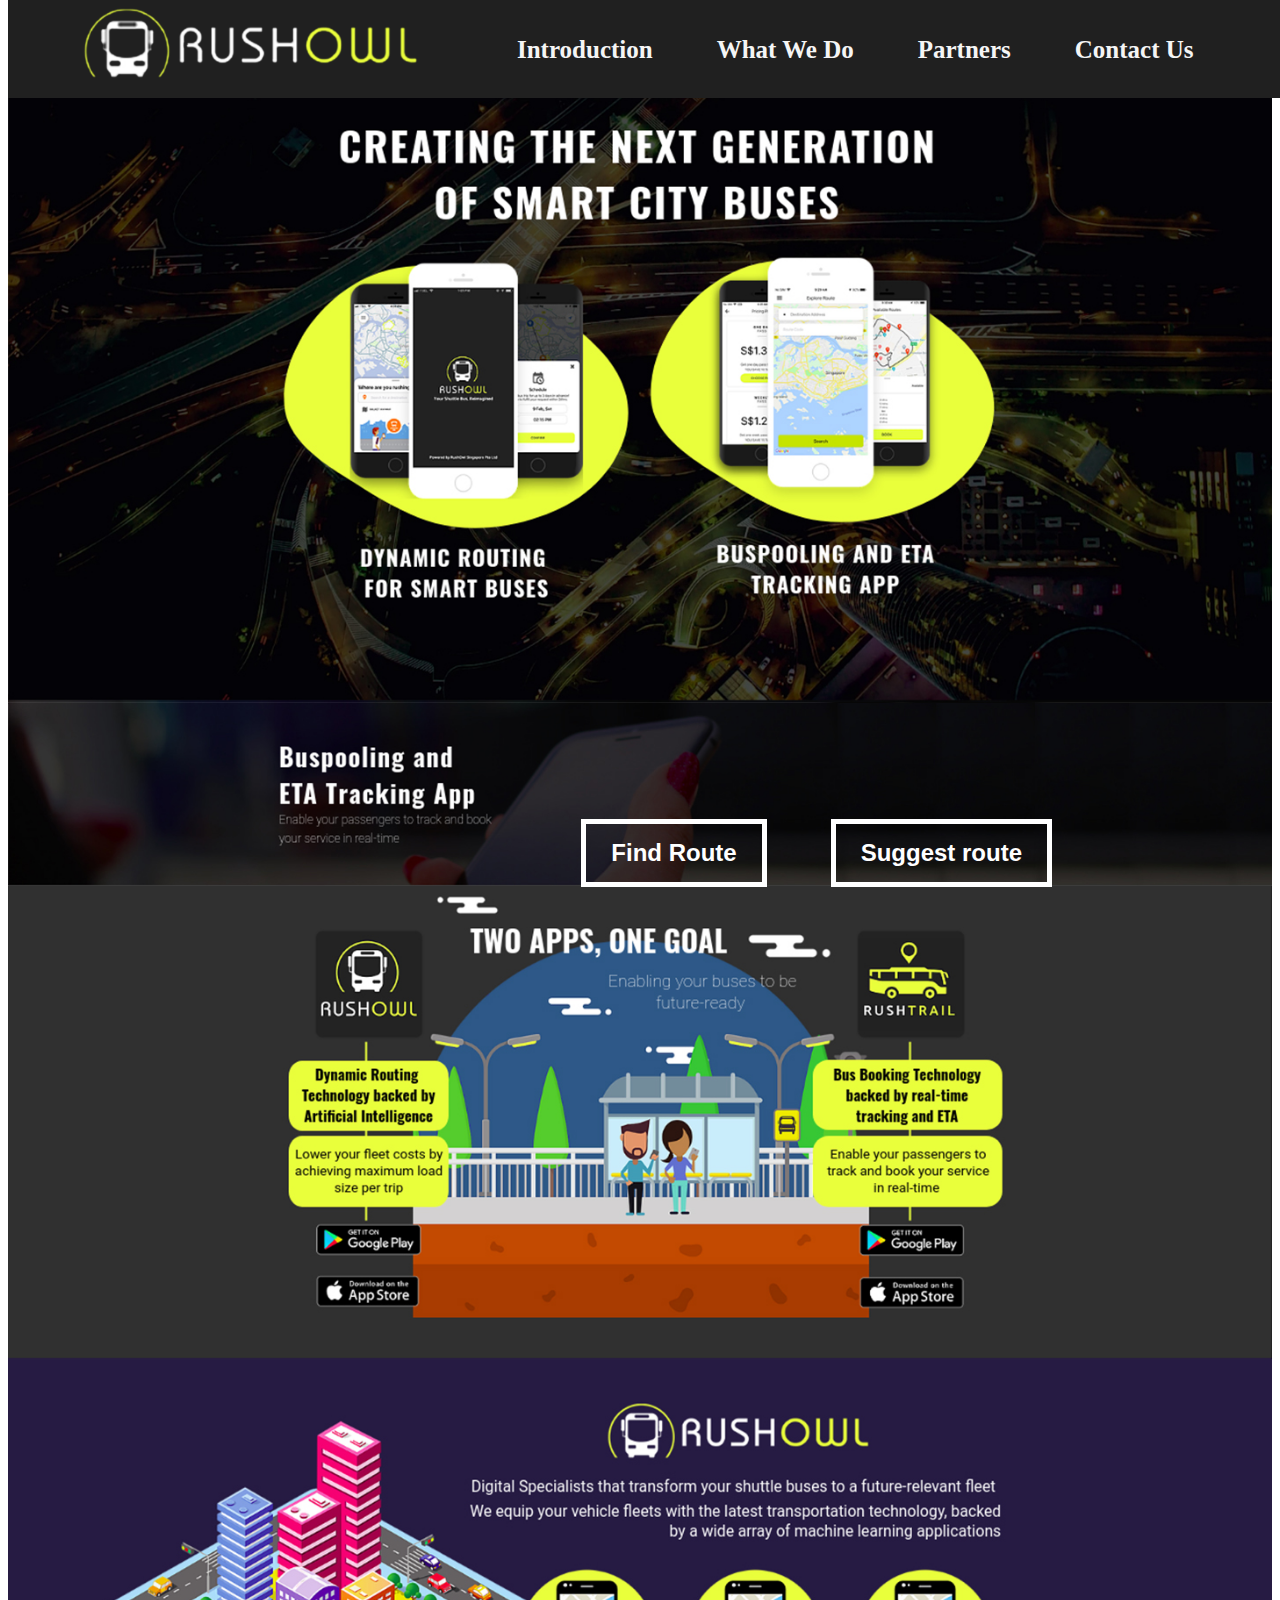
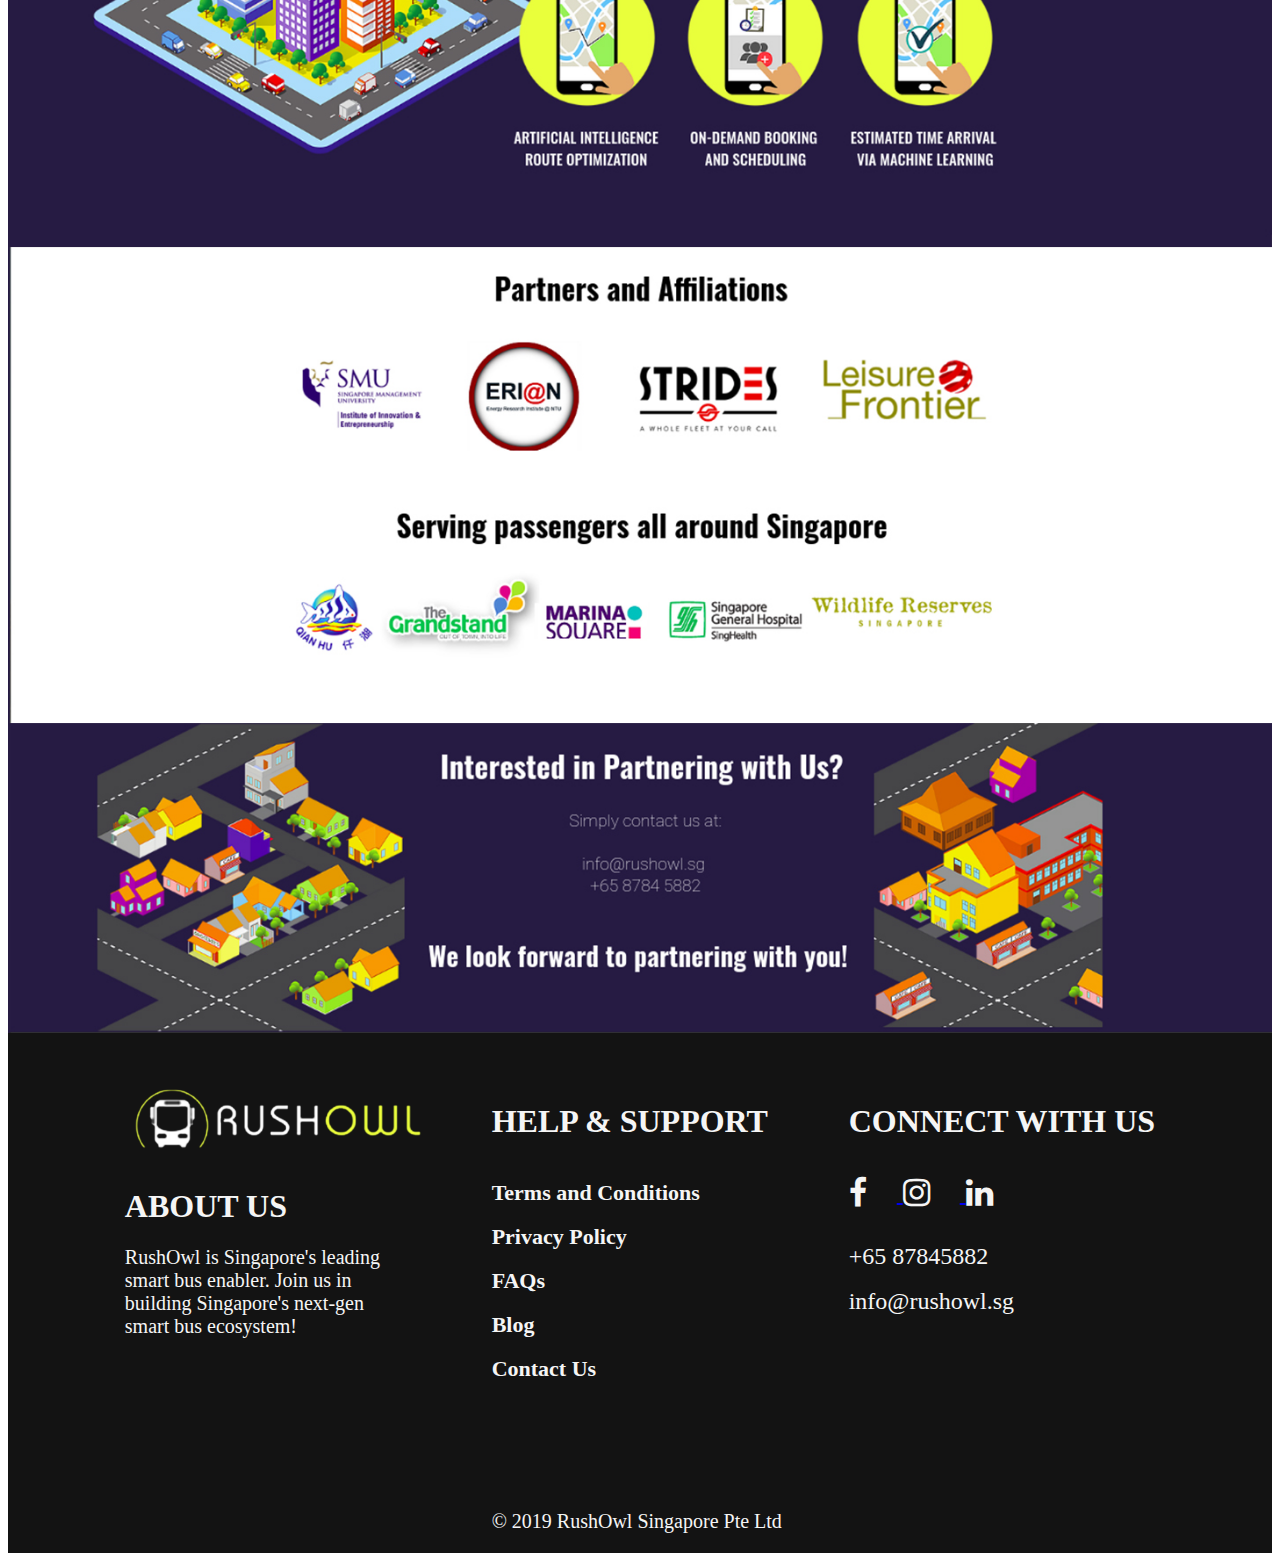
==== commit d3fba191: "REVISI KAMIS 00:00" ====
--- a/index.html
+++ b/index.html
@@ -39,7 +39,7 @@
 
     <!-- SECTION 2 -->
     <div class="section2">
-        <img class="img-section" src="./img/NOMOR3.jpg" alt="">
+        <img class="img-section" src="./img/NOMOR3-fix.jpg" alt="">
         <div class="mini-flex-fx">
             <button class="button" onclick="window.location.href = '#';">Find Route</button>
             <button class="button" onclick="window.location.href = '#';">Suggest route</button>
--- a/style.css
+++ b/style.css
@@ -1,175 +1,220 @@
 html {
-    scroll-behavior: smooth;
-}
-.container{
-    padding-left: 100px;
-    padding-right: 100px;
-}
-.container2{
+  scroll-behavior: smooth;
+}
+
+.container {
+  padding-left: 100px;
+  padding-right: 100px;
+}
+
+.container2 {
   padding-left: 350px;
   padding-right: 350px;
 }
-.flex-fx{
-    display: flex;
-    flex-flow: row wrap;
-    justify-content: space-evenly;
-}
+
+.flex-fx {
+  display: flex;
+  flex-flow: row wrap;
+  justify-content: space-evenly;
+}
+
 .header {
-    width: 100%;
-    background-color: #202020;
-    position: fixed;
-    margin-top: -100px;
-    z-index: 1;
-    /* height: 500px; */
-  }
-  
-  .header-bawah {
-    width: 100%;
-  }
-  
-  .nav .menu-bar {
-    width: 100%;
-    text-align: center;
-    /* background-color: #535252; */
-    -webkit-padding-start: 0;
-            padding-inline-start: 0;
-  }
-  
-  .nav .menu-bar li {
-    list-style-type: none;
-    display: inline-block;
-    padding-top: 20px;
-    padding-left: 30px;
-    padding-right: 30px;
-    font-size: 25px;
-    cursor: pointer;
-    font-weight: bold;
-  }
-  
-  /* .nav .menu-bar li:hover {
+  width: 100%;
+  background-color: #202020;
+  position: fixed;
+  margin-top: -100px;
+  z-index: 1;
+  /* height: 500px; */
+}
+
+.header-bawah {
+  width: 100%;
+}
+
+.nav .menu-bar {
+  width: 100%;
+  text-align: center;
+  /* background-color: #535252; */
+  -webkit-padding-start: 0;
+  padding-inline-start: 0;
+}
+
+.nav .menu-bar li {
+  list-style-type: none;
+  display: inline-block;
+  padding-top: 20px;
+  padding-left: 30px;
+  padding-right: 30px;
+  font-size: 25px;
+  cursor: pointer;
+  font-weight: bold;
+}
+
+/* .nav .menu-bar li:hover {
     background-color: ivory;
     color: #e75810;
   } */
-  
-  .nav .menu-bar li:hover a {
-    color: #becf1d;
-  }
-  
-  .nav .menu-bar li a {
-    color: whitesmoke;
-    text-decoration: none;
-  }
-  .img-section1{
-    width: 2000px;
-    margin-top: -20px;
-  }
-  .img-section{
-    width: 2000px;
-    margin-top: -5px;
-  }
-  .footer{
-      margin-top: -5px;
-      padding-left: 50px;
-      padding-top: 50px;
-      padding-right: 50px;
-      background-color: rgb(19, 19, 19);
-      color: whitesmoke;
-  }
- .links a{
-    font-size: 22px;
-    font-weight: bold;
-    color: whitesmoke;
-    text-decoration: none;
-  }
- .links a:hover{
-      color:#becf1d;
-  }
-  label{
-    font-size: 24px;
-    color: whitesmoke;
-  }
-
-  /* ini percobaan msukin button kedlam foto section2 */
-
-  .section2 {
-    position: relative;
-    width: 50%;
-  }
-  .section2 .button{
-    position: absolute;
-    top: 50%;
-    left: 50%;
-    transform: translate(-50%, -50%);
-    -ms-transform: translate(-50%, -50%);
-    font-size: 24px;
-    font-weight: bold;
-    margin-right: 60px;
-    padding-top: 15px;
-    padding-left: 25px;
-    padding-right: 25px;
-    padding-bottom: 15px;
-    color: rgb(255, 255, 255);
-    background-color: transparent;
-    border-style: solid;
-    border-color: rgb(255, 255, 255);
-    border-width: 5px;
-    cursor: pointer;
-  }
-  .mini-flex-fx{
-    display: flex;
+
+.nav .menu-bar li:hover a {
+  color: #becf1d;
+}
+
+.nav .menu-bar li a {
+  color: whitesmoke;
+  text-decoration: none;
+}
+
+.img-section1 {
+  /* width: 2000px; */
+  width: 100%;
+  margin-top: -20px;
+}
+
+.img-section {
+  /* width: 2000px; */
+  width: 100%;
+  margin-top: -5px;
+}
+
+
+.footer {
+  margin-top: -5px;
+  padding-left: 50px;
+  padding-top: 50px;
+  padding-right: 50px;
+  background-color: rgb(19, 19, 19);
+  color: whitesmoke;
+}
+
+.links a {
+  font-size: 22px;
+  font-weight: bold;
+  color: whitesmoke;
+  text-decoration: none;
+}
+
+.links a:hover {
+  color: #becf1d;
+}
+
+label {
+  font-size: 24px;
+  color: whitesmoke;
+}
+
+/* ini percobaan msukin button kedlam foto section2 */
+
+.section2 {
+  position: relative;
+  /* width: 50%; */
+}
+
+.section2 .button {
+  /* position: absolute; */
+  /* top: 50%; */
+  /* left: 50%; */
+  /* transform: translate(-50%, -50%);
+    -ms-transform: translate(-50%, -50%); */
+  font-size: 24px;
+  font-weight: bold;
+  margin-right: 60px;
+  padding-top: 15px;
+  padding-left: 25px;
+  padding-right: 25px;
+  padding-bottom: 15px;
+  color: rgb(255, 255, 255);
+  background-color: transparent;
+  border-style: solid;
+  border-color: rgb(255, 255, 255);
+  border-width: 5px;
+  cursor: pointer;
+}
+
+.mini-flex-fx {
+  /* display: flex;
     flex-flow: row wrap;
-    float: right;
-    margin-right: 50px;
-  }
-  .section2.button:hover{
+    float: right; */
+  /* margin-right: 50px; */
+  position: absolute;
+  top: 7em;
+  right: 160px;
+}
+
+.section2.button:hover {
   background-color: violet;
-  }
-
- .paragraph{
+}
+
+.paragraph {
   color: rgb(23, 23, 23);
   opacity: 80%;
   font-size: 24px;
-  }
-  i{
-    color: whitesmoke;
-    padding-right: 30px;
-    text-decoration: none;
-  }
-  .cs-flex-fx{
-    display: flex;
-    flex-flow: row wrap;
-  }
-  .faq-link{
-    color: rgb(0, 0, 0);
-    font-size: 25px;
-    padding-right: 30px;
-    text-decoration: none;
-  }
-  .accordion {
-    background-color: rgb(255, 255, 255);
-    color: rgb(0, 0, 0);
-    cursor: pointer;
-    font-size: 25px;
-    padding: 18px;
-    width: 100%;
-    text-align: left;
-    border: none;
-    outline: none;
-    transition: 0.4s;
-  }
-  
-  /* Add a background color to the button if it is clicked on (add the .active class with JS), and when you move the mouse over it (hover) */
-  .active, .accordion:hover {
-    background-color: #ccc;
-  }
-  
-  /* Style the accordion panel. Note: hidden by default */
-  .panel {
-    padding: 0 18px;
-    background-color: white;
-    display: none;
-    overflow: hidden;
-  } 
- hr{
-   color: black;
- }+}
+
+i {
+  color: whitesmoke;
+  padding-right: 30px;
+  text-decoration: none;
+}
+
+.cs-flex-fx {
+  display: flex;
+  flex-flow: row wrap;
+}
+
+.faq-link {
+  color: rgb(0, 0, 0);
+  font-size: 25px;
+  padding-right: 30px;
+  text-decoration: none;
+}
+
+.accordion {
+  background-color: rgb(255, 255, 255);
+  color: rgb(0, 0, 0);
+  cursor: pointer;
+  font-size: 25px;
+  padding: 18px;
+  width: 100%;
+  text-align: left;
+  border: none;
+  outline: none;
+  transition: 0.4s;
+}
+
+/* Add a background color to the button if it is clicked on (add the .active class with JS), and when you move the mouse over it (hover) */
+.active,
+.accordion:hover {
+  background-color: #ccc;
+}
+
+/* Style the accordion panel. Note: hidden by default */
+.panel {
+  padding: 0 18px;
+  background-color: white;
+  display: none;
+  overflow: hidden;
+}
+
+hr {
+  color: black;
+}
+
+.contact {
+  display: flex;
+  justify-content: center;
+  padding-top: 17em;
+}
+
+.contact > div {
+  display:inline-block;
+  width:30%;
+  height: 400px;
+}
+
+.contact > div:first-child {
+  color: white;
+  background-color: black;
+}
+.contact > div:last-child {
+  background-color: yellow;
+}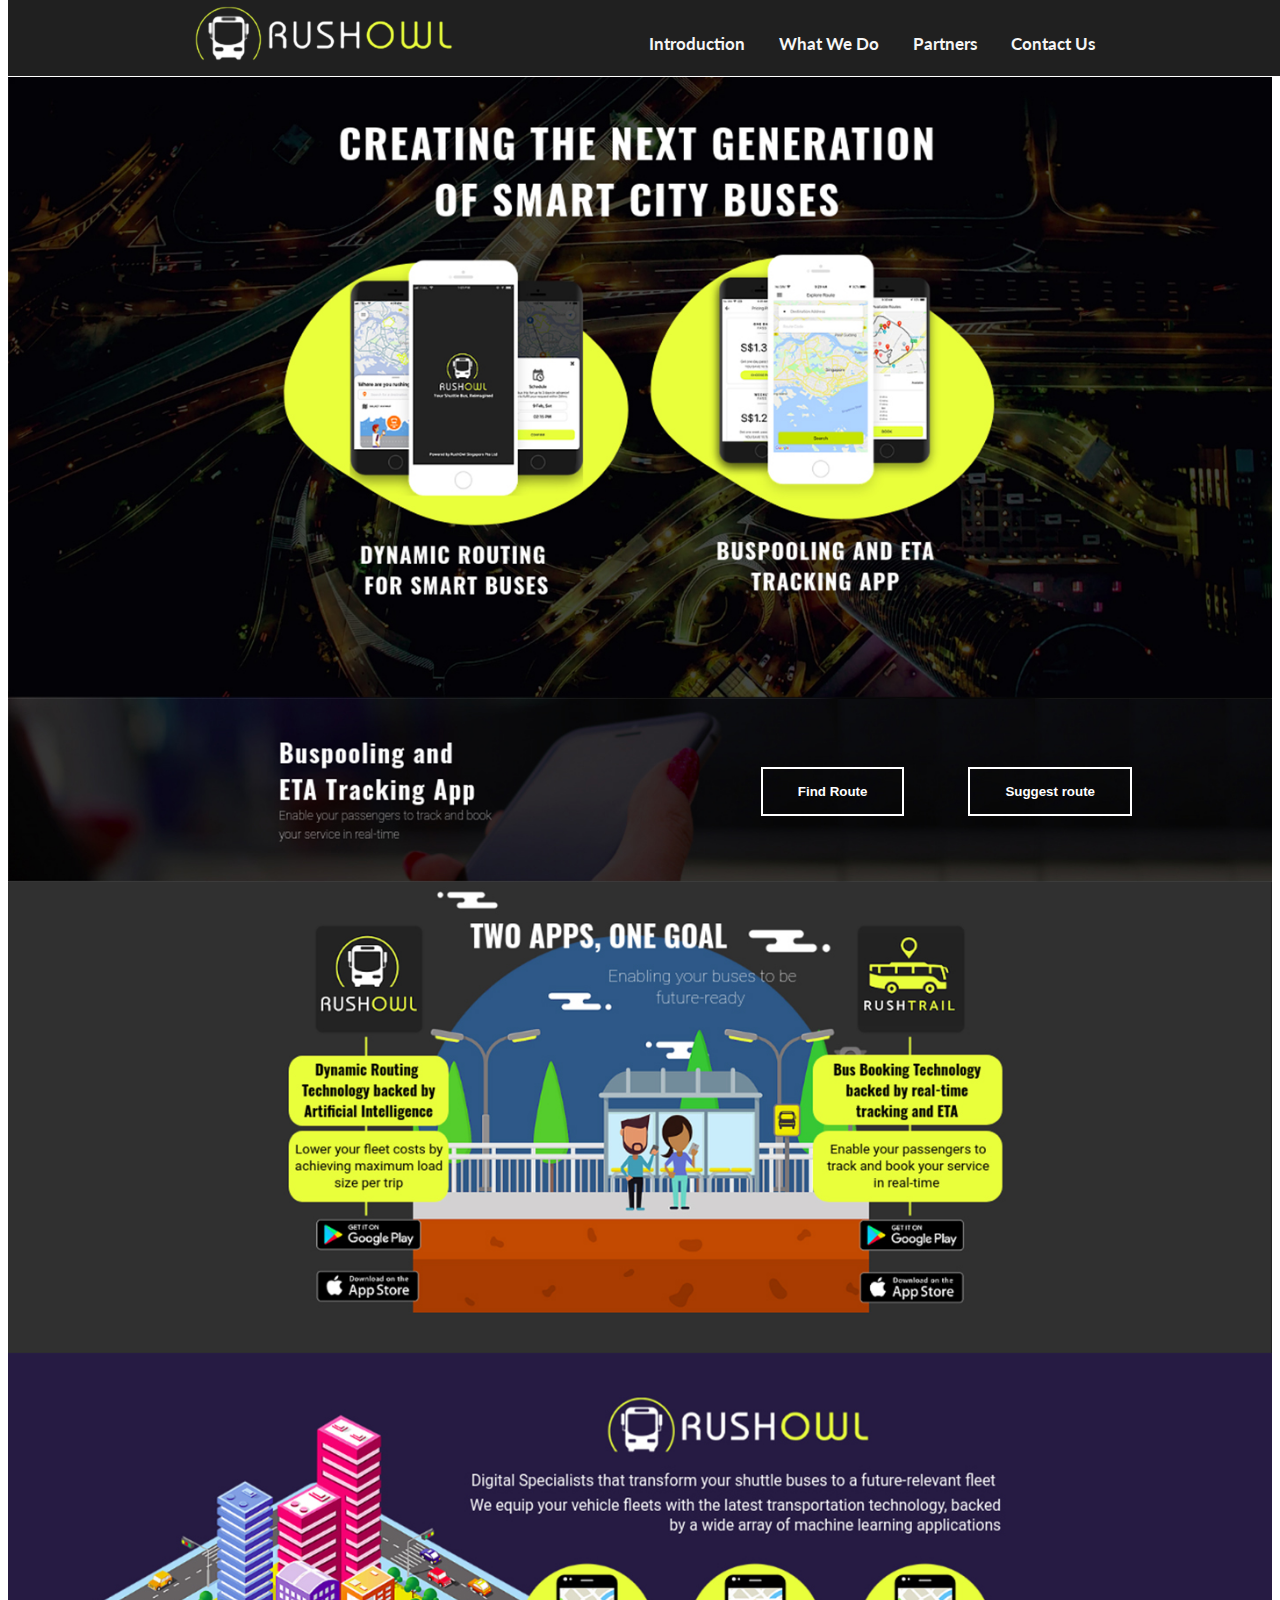
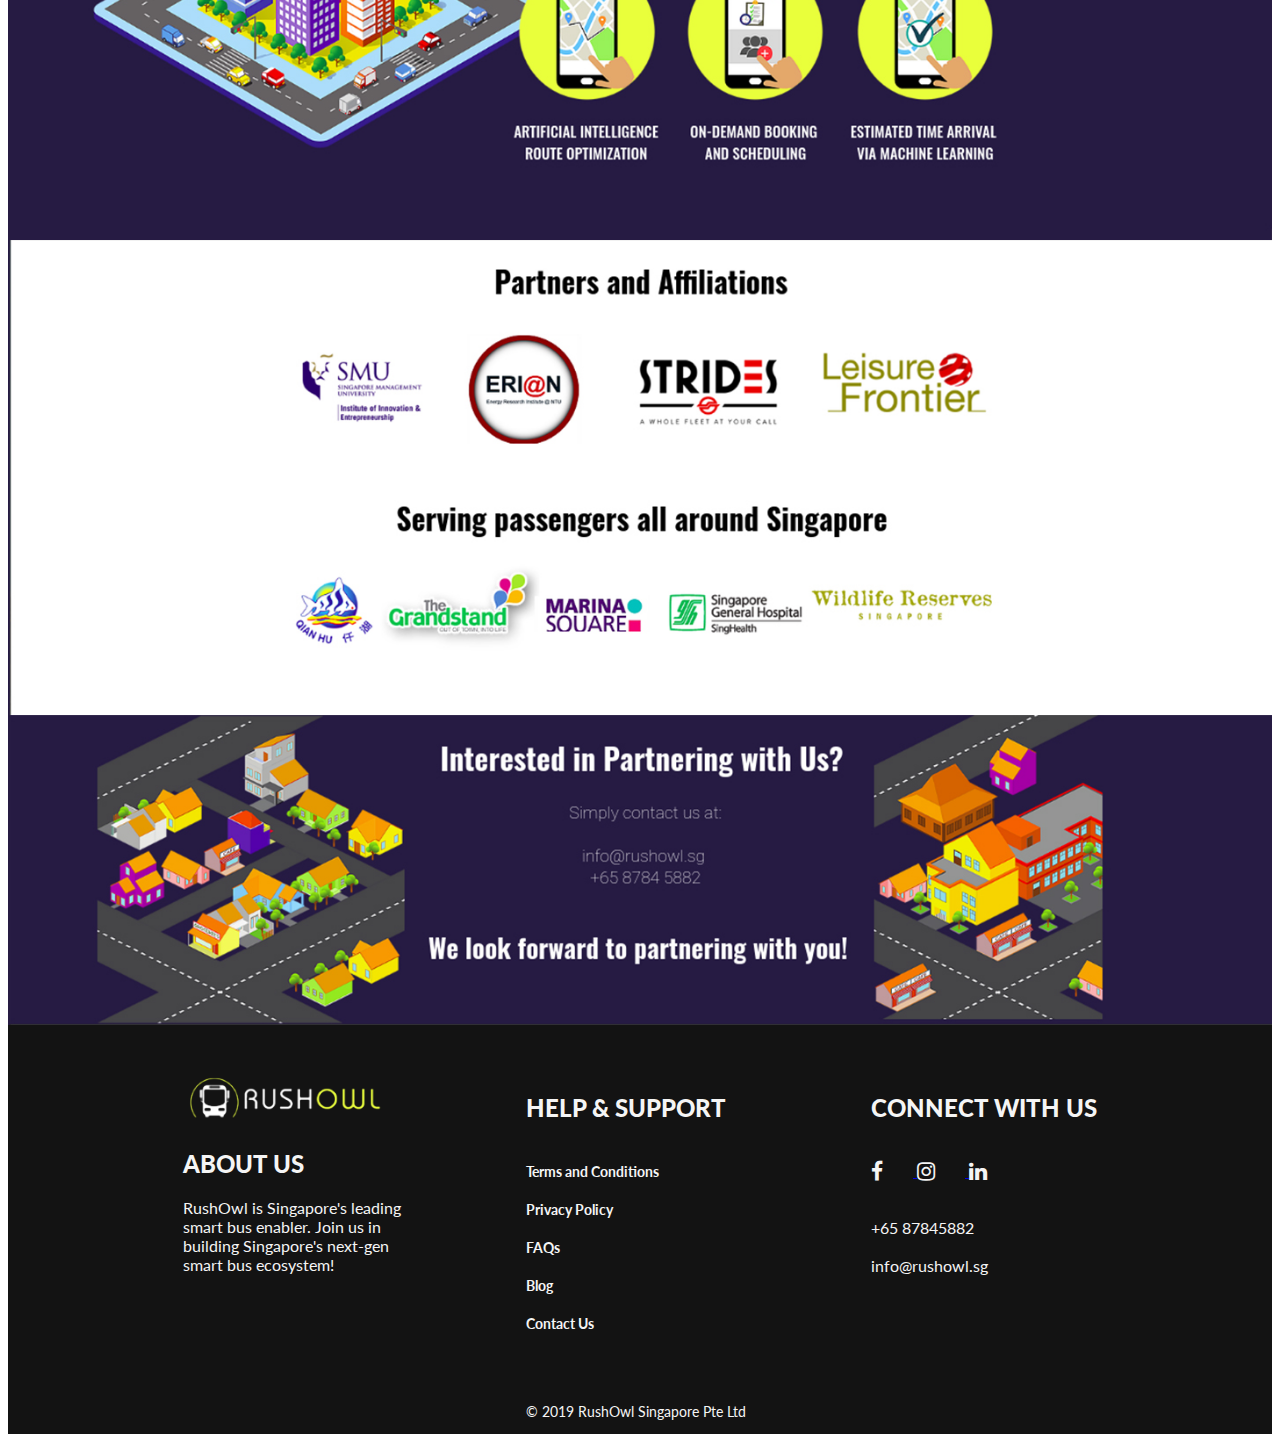
==== commit 37b37e51: "REVISI JUMAT 19:36" ====
--- a/index.html
+++ b/index.html
@@ -7,17 +7,18 @@
 
     <link rel="stylesheet" href="https://cdnjs.cloudflare.com/ajax/libs/font-awesome/4.7.0/css/font-awesome.min.css">
     <link rel="stylesheet" href="path/to/font-awesome/css/font-awesome.min.css">
+    <link href="https://fonts.googleapis.com/css?family=Lato&display=swap" rel="stylesheet">
     <link rel="stylesheet" href="style.css">
 
     <title>RushOwl-SG</title>
 </head>
 
-<body style="margin-top: 100px;">
+<body style="margin-top: 97px; font-family: 'Lato', sans-serif;">
     <!-- This is Header -->
     <div class="header flex-fx">
         <div>
             <a href="#">
-                <img src="./img/RUSH OWL LOGO.png" alt="" width="350px">
+                <img src="./img/RUSH OWL LOGO.png" alt="" width="270px">
             </a>
         </div>
         <div class="nav">
@@ -41,8 +42,8 @@
     <div class="section2">
         <img class="img-section" src="./img/NOMOR3-fix.jpg" alt="">
         <div class="mini-flex-fx">
-            <button class="button" onclick="window.location.href = '#';">Find Route</button>
-            <button class="button" onclick="window.location.href = '#';">Suggest route</button>
+            <button class="button"><a href="findroute.html" style="color: whitesmoke;text-decoration: none;"></a>Find Route</button>
+            <button class="button"><a href="suggestroute.html" style="color: whitesmoke;text-decoration: none;"></a> Suggest route</button>
         </div>
     </div>
     <!-- SECTION 2 -->
@@ -74,9 +75,9 @@
     <!-- FOOTER -->
     <div class="container flex-fx footer">
         <div>
-            <img src="./img/RUSH OWL LOGO.png" alt="" width="300px"> <br>
-            <h1><b> ABOUT US </b></h1>
-            <p style="font-size: 20px;">
+            <img src="./img/RUSH OWL LOGO.png" alt="" width="200px"> <br>
+            <h2><b> ABOUT US </b></h2>
+            <p style="font-size: 16px;">
                 RushOwl is Singapore's leading <br>
                 smart bus enabler. Join us in <br>
                 building Singapore's next-gen <br>
@@ -85,7 +86,7 @@
 
         </div>
         <div class="links">
-            <h1><b> HELP & SUPPORT </b></h1> <br>
+            <h2><b> HELP & SUPPORT </b></h2> <br>
             <a href="terms.html">Terms and Conditions</a> <br>
             <br>
             <a href="privacy.html">Privacy Policy</a> <br>
@@ -99,15 +100,12 @@
             <br>
             <br>
             <br>
-            <br>
-            <br>
-            <br>
-            <p style="font-size: 20px;">
+            <p style="font-size: 14px;">
                 © 2019 RushOwl Singapore Pte Ltd
             </p>
         </div>
         <div>
-            <h1><b> CONNECT WITH US </b></h1> <br>
+            <h2><b> CONNECT WITH US </b></h2> <br>
             <label>
                 <a href="https://www.facebook,com/therushowlapp">
                     <i class="fa fa-facebook fa-lg" aria-hidden="true"></i>
--- a/style.css
+++ b/style.css
@@ -8,8 +8,8 @@
 }
 
 .container2 {
-  padding-left: 350px;
-  padding-right: 350px;
+  padding-left: 150px;
+  padding-right: 150px;
 }
 
 .flex-fx {
@@ -22,7 +22,7 @@
   width: 100%;
   background-color: #202020;
   position: fixed;
-  margin-top: -100px;
+  margin-top: -97px;
   z-index: 1;
   /* height: 500px; */
 }
@@ -42,10 +42,10 @@
 .nav .menu-bar li {
   list-style-type: none;
   display: inline-block;
-  padding-top: 20px;
-  padding-left: 30px;
-  padding-right: 30px;
-  font-size: 25px;
+  padding-top: 17px;
+  padding-left: 15px;
+  padding-right: 15px;
+  font-size: 17px;
   cursor: pointer;
   font-weight: bold;
 }
@@ -87,7 +87,7 @@
 }
 
 .links a {
-  font-size: 22px;
+  font-size: 14px;
   font-weight: bold;
   color: whitesmoke;
   text-decoration: none;
@@ -98,7 +98,7 @@
 }
 
 label {
-  font-size: 24px;
+  font-size: 16px;
   color: whitesmoke;
 }
 
@@ -115,18 +115,17 @@
   /* left: 50%; */
   /* transform: translate(-50%, -50%);
     -ms-transform: translate(-50%, -50%); */
-  font-size: 24px;
+  font-size: auto;
   font-weight: bold;
   margin-right: 60px;
   padding-top: 15px;
-  padding-left: 25px;
-  padding-right: 25px;
+  padding-left: 35px;
+  padding-right: 35px;
   padding-bottom: 15px;
   color: rgb(255, 255, 255);
   background-color: transparent;
   border-style: solid;
   border-color: rgb(255, 255, 255);
-  border-width: 5px;
   cursor: pointer;
 }
 
@@ -136,8 +135,8 @@
     float: right; */
   /* margin-right: 50px; */
   position: absolute;
-  top: 7em;
-  right: 160px;
+  top: 4em;
+  right: 80px;
 }
 
 .section2.button:hover {
@@ -147,7 +146,7 @@
 .paragraph {
   color: rgb(23, 23, 23);
   opacity: 80%;
-  font-size: 24px;
+  font-size: 16px;
 }
 
 i {
@@ -162,8 +161,17 @@
 }
 
 .faq-link {
-  color: rgb(0, 0, 0);
-  font-size: 25px;
+  color: rgb(87, 87, 87);
+  opacity: 50%;
+  font-weight: bold;
+  font-size: 17px;
+  padding-right: 30px;
+  text-decoration: none;
+}
+.faq-link-utama{
+  color: black;
+  font-weight: bold;
+  font-size: 17px;
   padding-right: 30px;
   text-decoration: none;
 }
@@ -172,7 +180,7 @@
   background-color: rgb(255, 255, 255);
   color: rgb(0, 0, 0);
   cursor: pointer;
-  font-size: 25px;
+  font-size: 18px;
   padding: 18px;
   width: 100%;
   text-align: left;
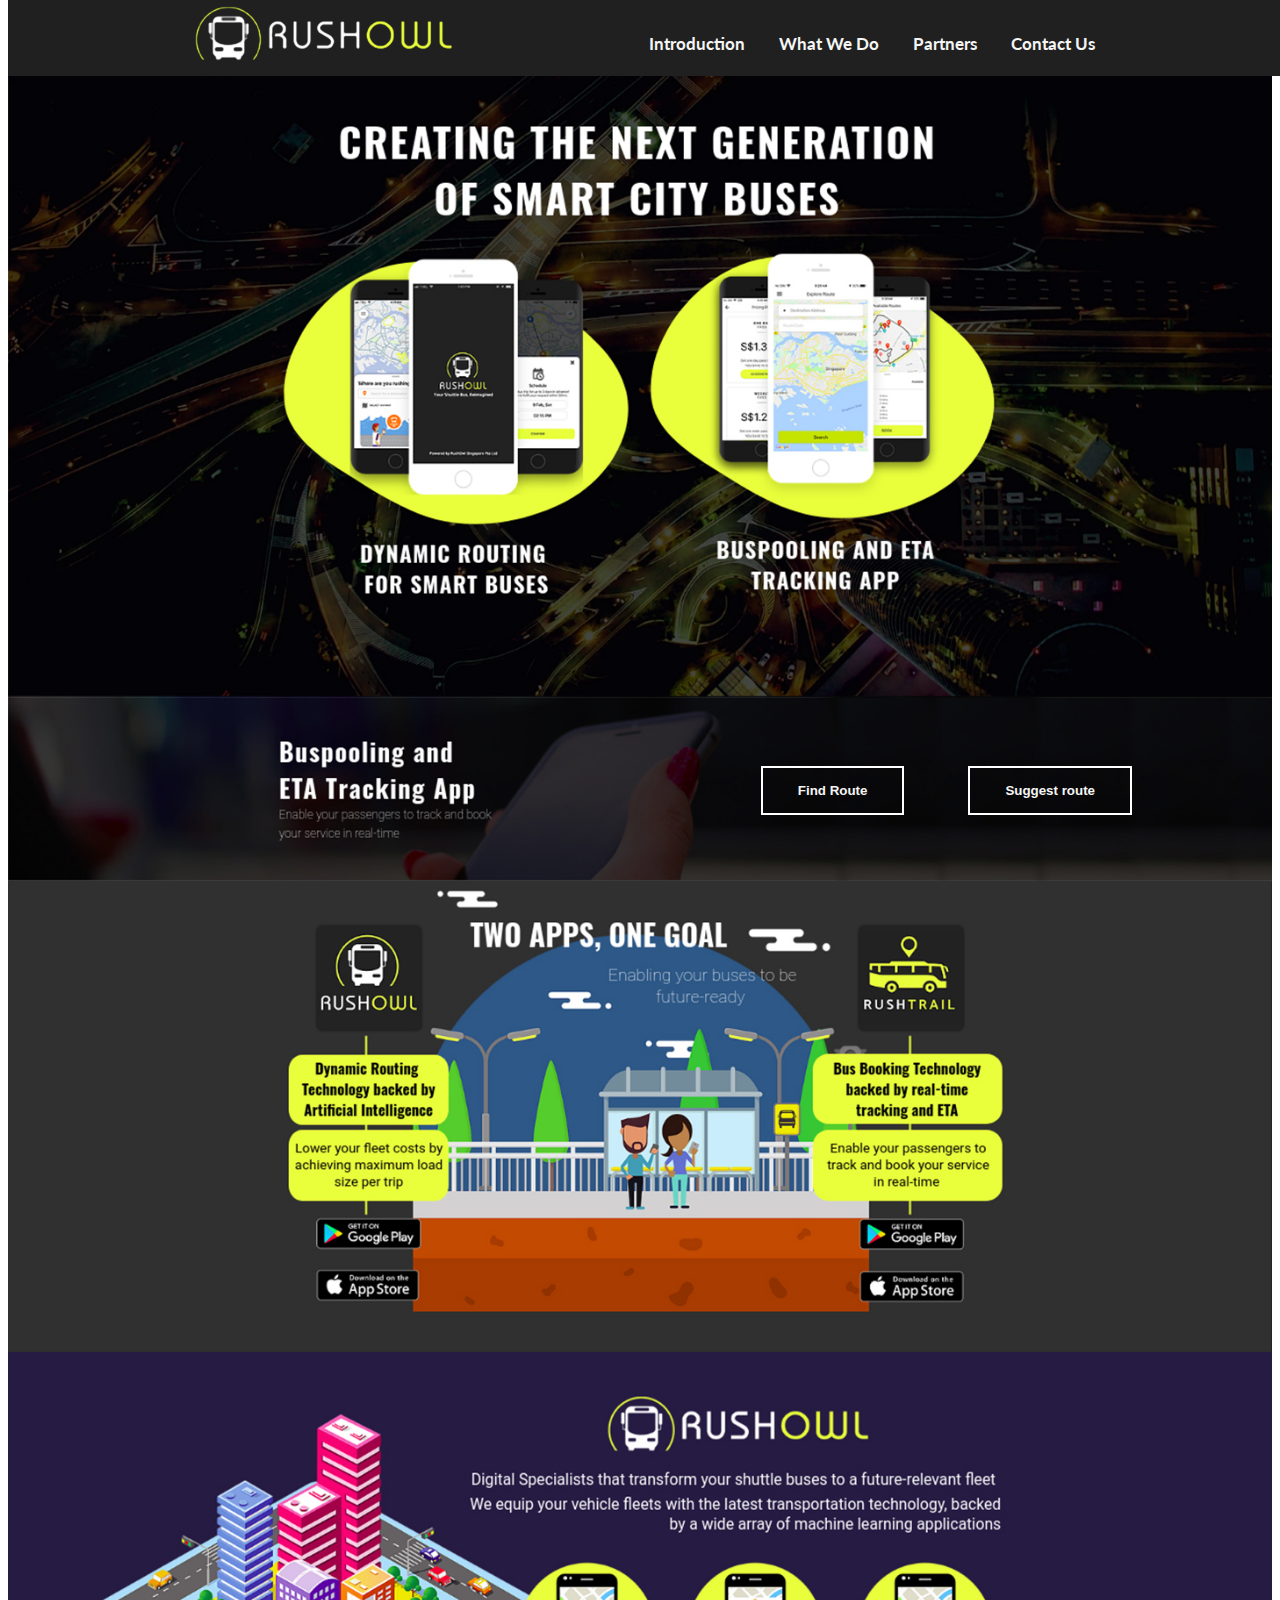
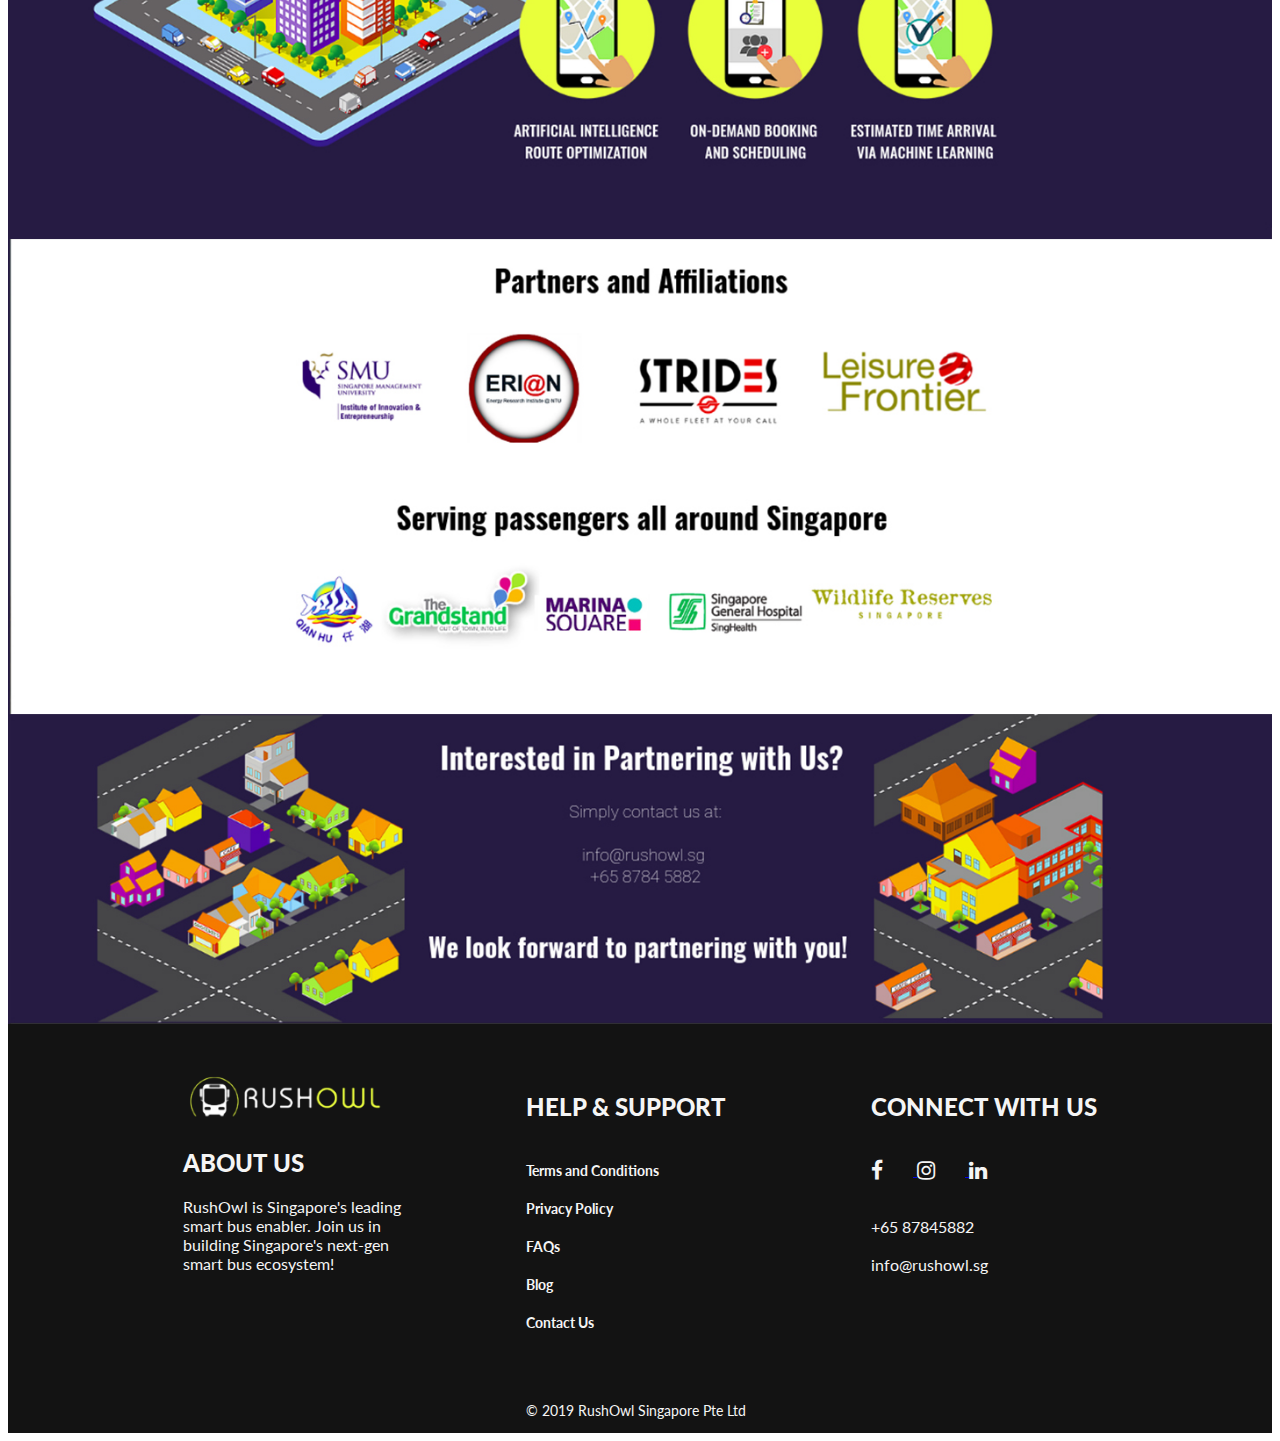
==== commit 9d38def9: "REVISI JUMAT 22:00" ====
--- a/index.html
+++ b/index.html
@@ -8,12 +8,13 @@
     <link rel="stylesheet" href="https://cdnjs.cloudflare.com/ajax/libs/font-awesome/4.7.0/css/font-awesome.min.css">
     <link rel="stylesheet" href="path/to/font-awesome/css/font-awesome.min.css">
     <link href="https://fonts.googleapis.com/css?family=Lato&display=swap" rel="stylesheet">
-    <link rel="stylesheet" href="style.css">
+    <link rel="shortcut icon" href="./img/LOGO ATAS.jpg" type="image/x-icon">
+    <link rel="stylesheet" href="./css/style.css">
 
     <title>RushOwl-SG</title>
 </head>
 
-<body style="margin-top: 97px; font-family: 'Lato', sans-serif;">
+<body style="margin-top: 96px; font-family: 'Lato', sans-serif;">
     <!-- This is Header -->
     <div class="header flex-fx">
         <div>
@@ -42,8 +43,8 @@
     <div class="section2">
         <img class="img-section" src="./img/NOMOR3-fix.jpg" alt="">
         <div class="mini-flex-fx">
-            <button class="button"><a href="findroute.html" style="color: whitesmoke;text-decoration: none;"></a>Find Route</button>
-            <button class="button"><a href="suggestroute.html" style="color: whitesmoke;text-decoration: none;"></a> Suggest route</button>
+            <button class="button"><a href="findroute.html" target="blank" style="color: whitesmoke;text-decoration: none;">Find Route</a></button>
+            <button class="button"><a href="suggestroute.html" target="blank" style="color: whitesmoke;text-decoration: none;"> Suggest route</a></button>
         </div>
     </div>
     <!-- SECTION 2 -->
--- a/css/style.css
+++ b/css/style.css
@@ -0,0 +1,228 @@
+html {
+  scroll-behavior: smooth;
+}
+
+.container {
+  padding-left: 100px;
+  padding-right: 100px;
+}
+
+.container2 {
+  padding-left: 150px;
+  padding-right: 150px;
+}
+
+.flex-fx {
+  display: flex;
+  flex-flow: row wrap;
+  justify-content: space-evenly;
+}
+
+.header {
+  width: 100%;
+  background-color: #202020;
+  position: fixed;
+  margin-top: -96px;
+  z-index: 1;
+  /* height: 500px; */
+}
+
+.header-bawah {
+  width: 100%;
+}
+
+.nav .menu-bar {
+  width: 100%;
+  text-align: center;
+  /* background-color: #535252; */
+  -webkit-padding-start: 0;
+  padding-inline-start: 0;
+}
+
+.nav .menu-bar li {
+  list-style-type: none;
+  display: inline-block;
+  padding-top: 17px;
+  padding-left: 15px;
+  padding-right: 15px;
+  font-size: 17px;
+  cursor: pointer;
+  font-weight: bold;
+}
+
+/* .nav .menu-bar li:hover {
+    background-color: ivory;
+    color: #e75810;
+  } */
+
+.nav .menu-bar li:hover a {
+  color: #becf1d;
+}
+
+.nav .menu-bar li a {
+  color: whitesmoke;
+  text-decoration: none;
+}
+
+.img-section1 {
+  /* width: 2000px; */
+  width: 100%;
+  margin-top: -20px;
+}
+
+.img-section {
+  /* width: 2000px; */
+  width: 100%;
+  margin-top: -5px;
+}
+
+
+.footer {
+  margin-top: -5px;
+  padding-left: 50px;
+  padding-top: 50px;
+  padding-right: 50px;
+  background-color: rgb(19, 19, 19);
+  color: whitesmoke;
+}
+
+.links a {
+  font-size: 14px;
+  font-weight: bold;
+  color: whitesmoke;
+  text-decoration: none;
+}
+
+.links a:hover {
+  color: #becf1d;
+}
+
+label {
+  font-size: 16px;
+  color: whitesmoke;
+}
+
+/* ini percobaan msukin button kedlam foto section2 */
+
+.section2 {
+  position: relative;
+  /* width: 50%; */
+}
+
+.section2 .button {
+  /* position: absolute; */
+  /* top: 50%; */
+  /* left: 50%; */
+  /* transform: translate(-50%, -50%);
+    -ms-transform: translate(-50%, -50%); */
+  font-size: auto;
+  font-weight: bold;
+  margin-right: 60px;
+  padding-top: 15px;
+  padding-left: 35px;
+  padding-right: 35px;
+  padding-bottom: 15px;
+  color: rgb(255, 255, 255);
+  background-color: transparent;
+  border-style: solid;
+  border-color: rgb(255, 255, 255);
+  cursor: pointer;
+}
+
+.mini-flex-fx {
+  /* display: flex;
+    flex-flow: row wrap;
+    float: right; */
+  /* margin-right: 50px; */
+  position: absolute;
+  top: 4em;
+  right: 80px;
+}
+
+.section2.button:hover {
+  background-color: violet;
+}
+
+.paragraph {
+  color: rgb(23, 23, 23);
+  opacity: 80%;
+  font-size: 16px;
+}
+
+i {
+  color: whitesmoke;
+  padding-right: 30px;
+  text-decoration: none;
+}
+
+.cs-flex-fx {
+  display: flex;
+  flex-flow: row wrap;
+}
+
+.faq-link {
+  color: rgb(87, 87, 87);
+  opacity: 50%;
+  font-weight: bold;
+  font-size: 17px;
+  padding-right: 30px;
+  text-decoration: none;
+}
+.faq-link-utama{
+  color: black;
+  font-weight: bold;
+  font-size: 17px;
+  padding-right: 30px;
+  text-decoration: none;
+}
+
+.accordion {
+  background-color: rgb(255, 255, 255);
+  color: rgb(0, 0, 0);
+  cursor: pointer;
+  font-size: 18px;
+  padding: 18px;
+  width: 100%;
+  text-align: left;
+  border: none;
+  outline: none;
+  transition: 0.4s;
+}
+
+/* Add a background color to the button if it is clicked on (add the .active class with JS), and when you move the mouse over it (hover) */
+.active,
+.accordion:hover {
+  background-color: #ccc;
+}
+
+/* Style the accordion panel. Note: hidden by default */
+.panel {
+  padding: 0 18px;
+  background-color: white;
+  display: none;
+  overflow: hidden;
+}
+
+hr {
+  color: black;
+}
+
+.contact {
+  display: flex;
+  justify-content: center;
+  padding-top: 17em;
+}
+
+.contact > div {
+  display:inline-block;
+  width:30%;
+  height: 400px;
+}
+
+.contact > div:first-child {
+  color: white;
+  background-color: black;
+}
+.contact > div:last-child {
+  background-color: yellow;
+}